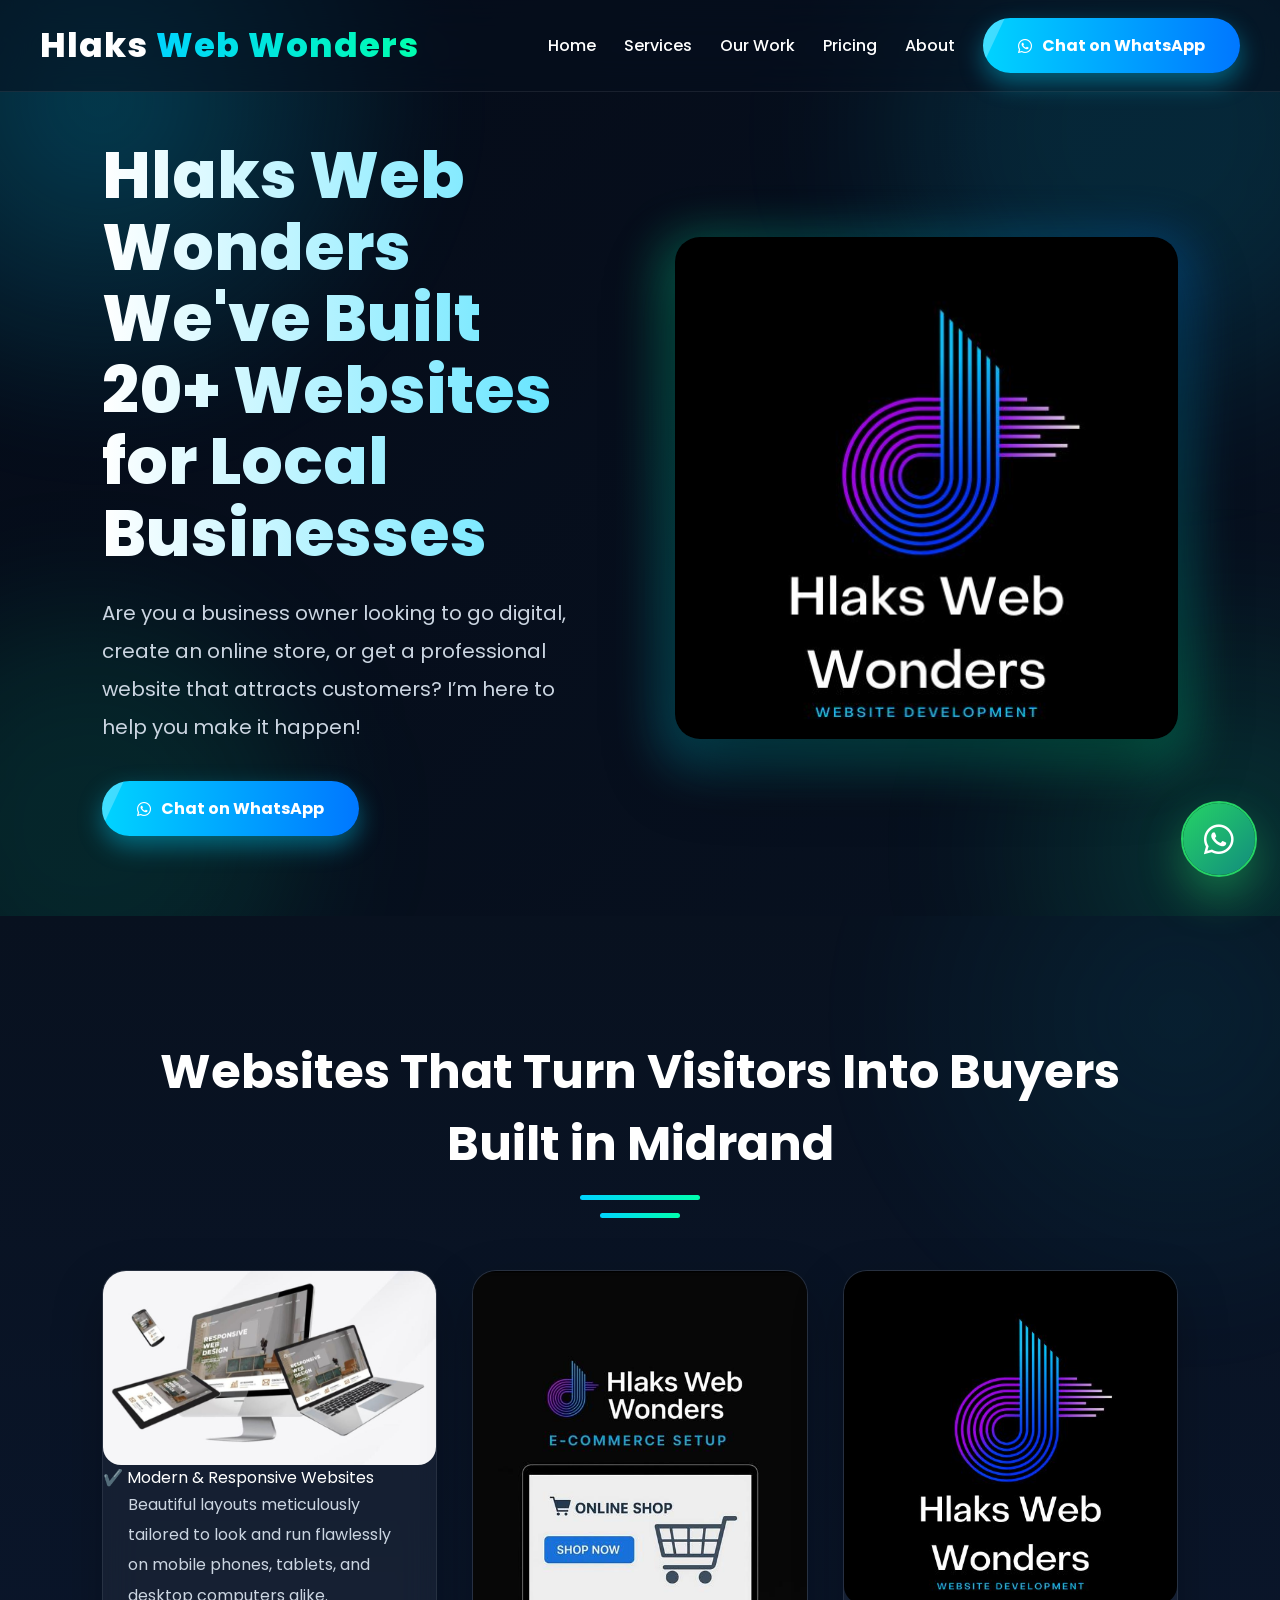
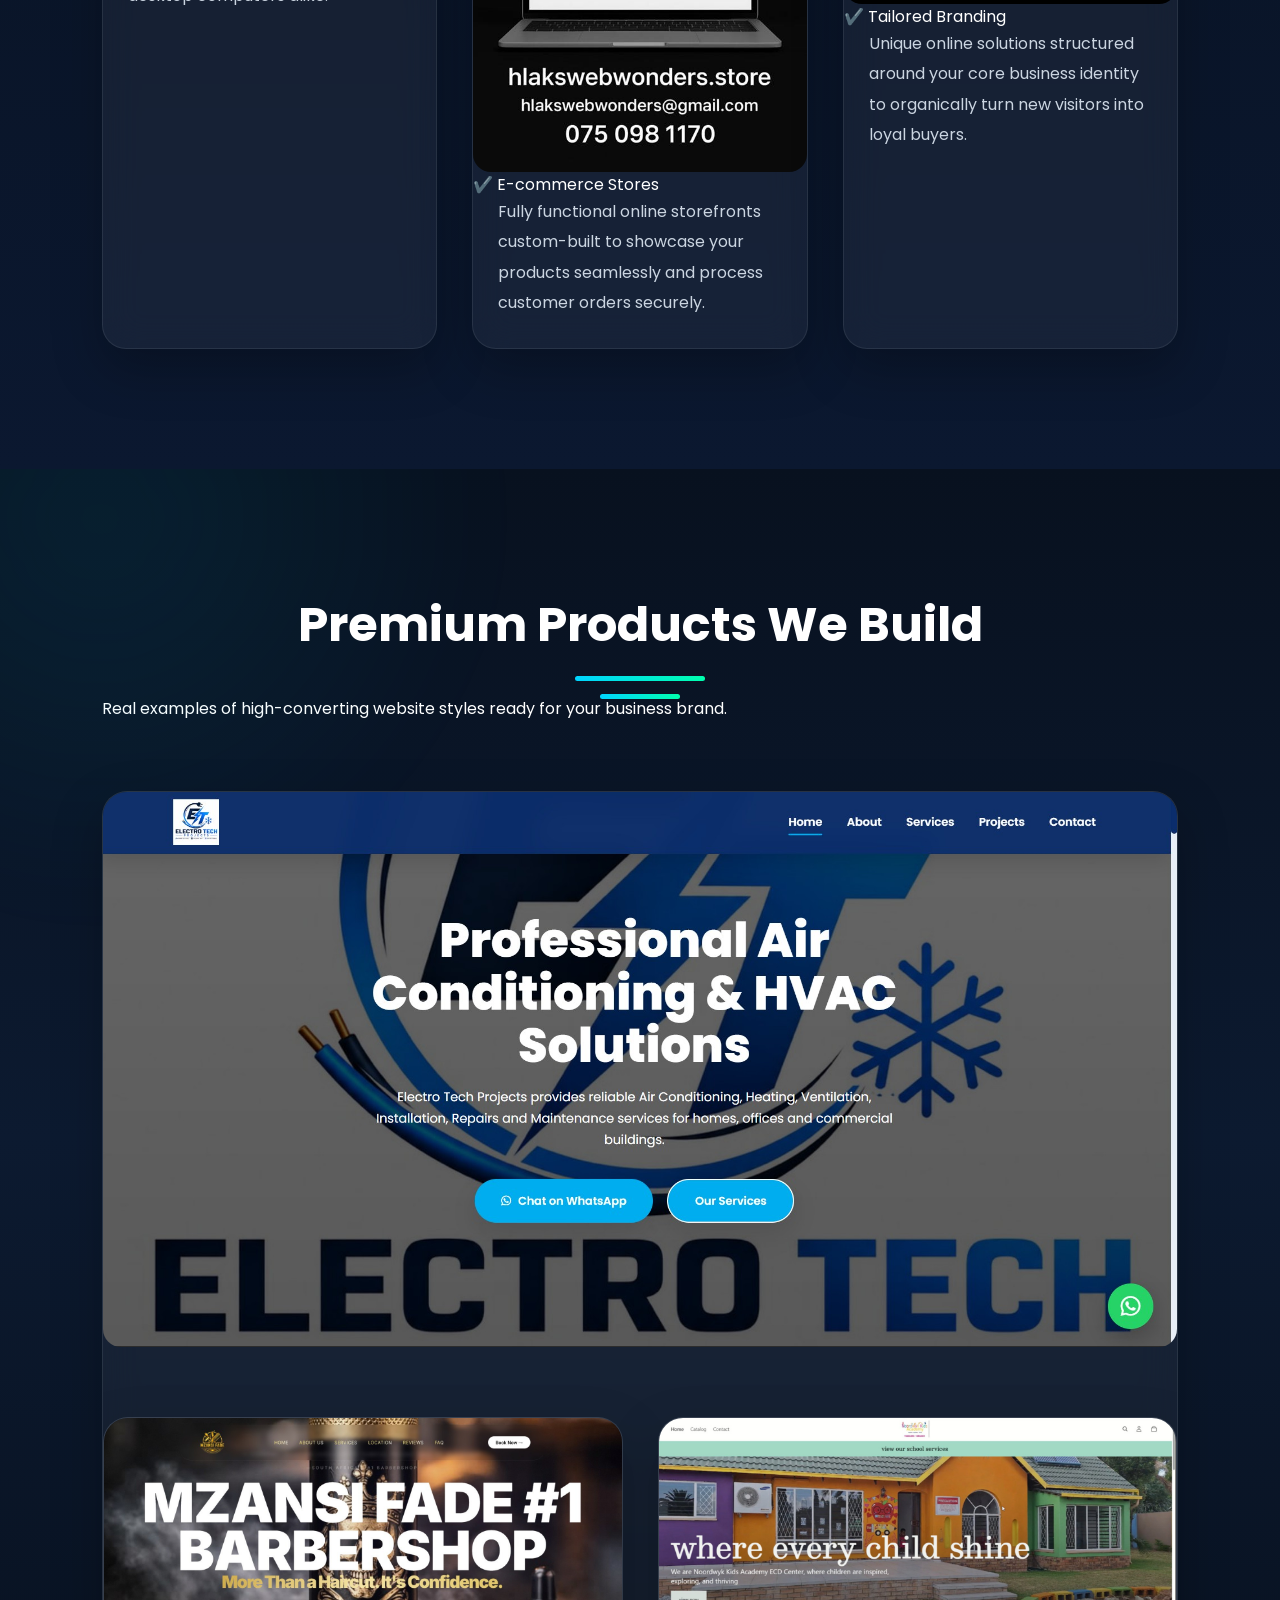
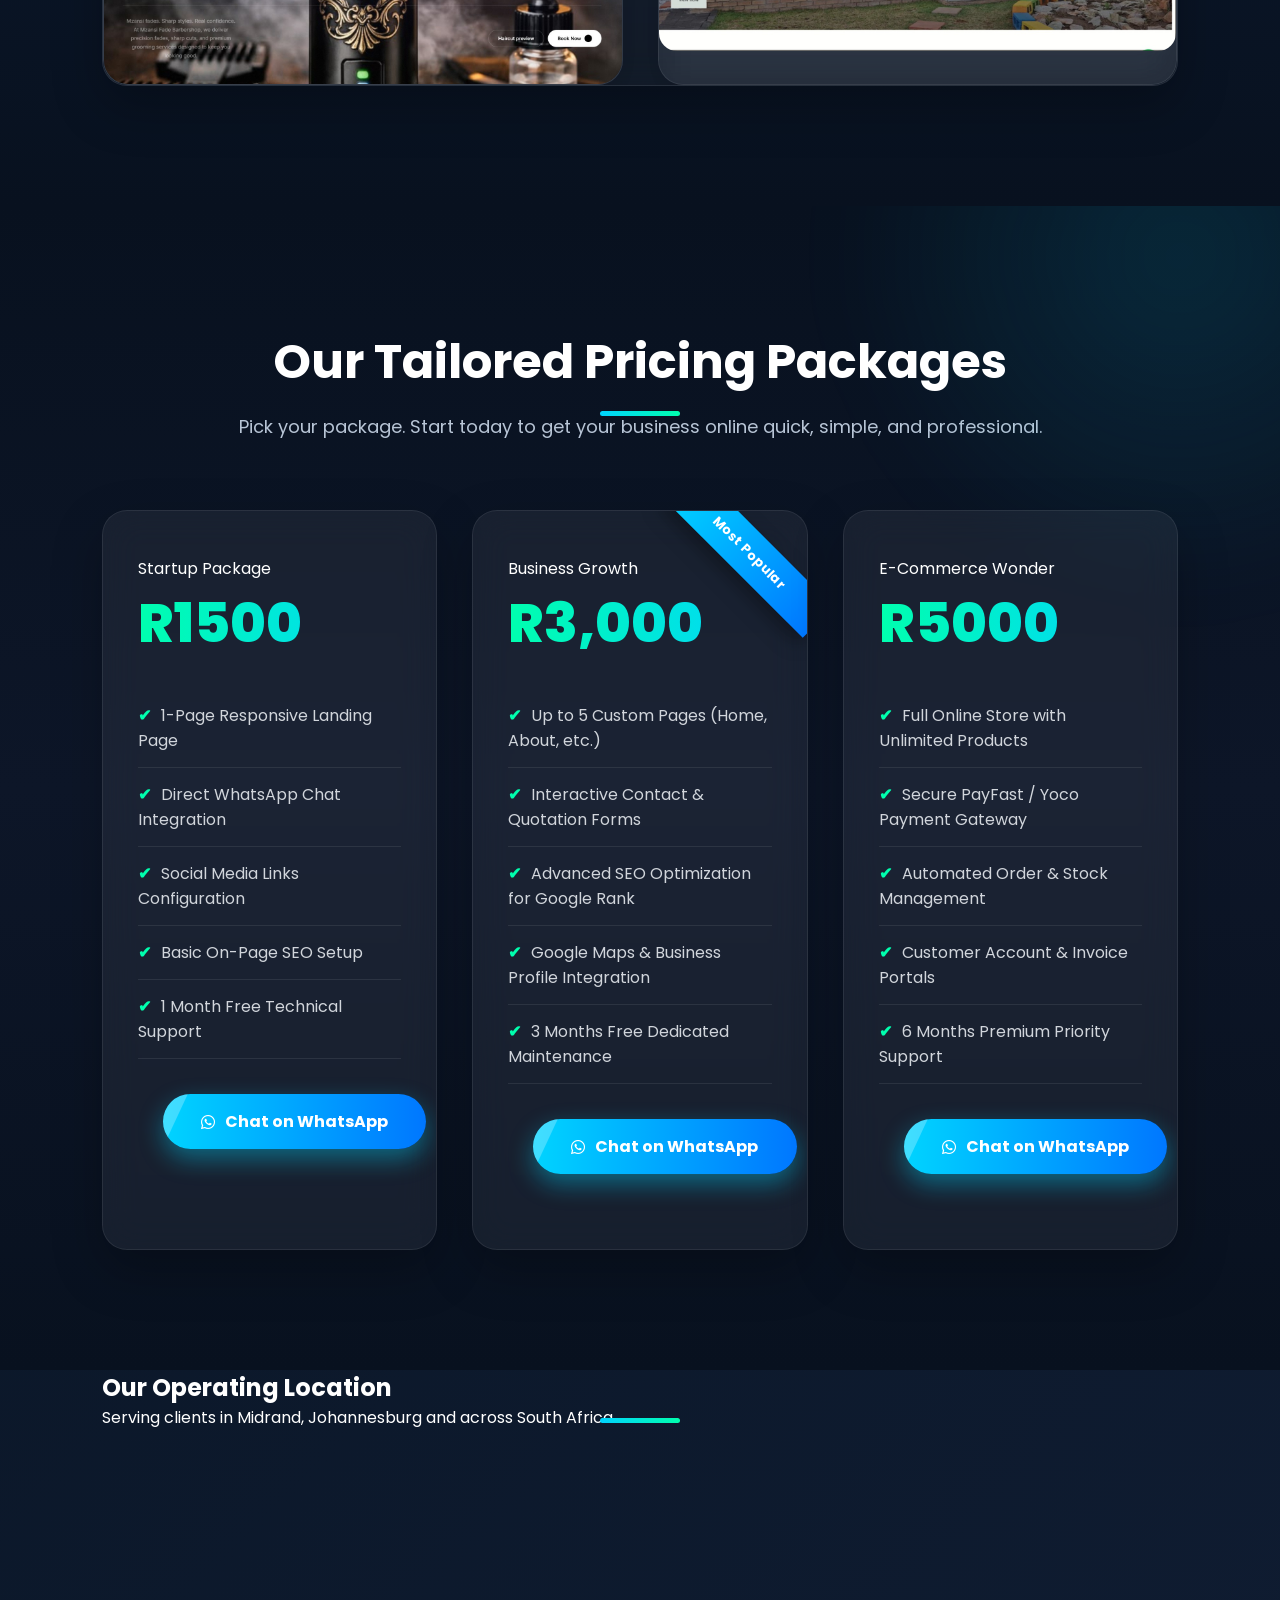
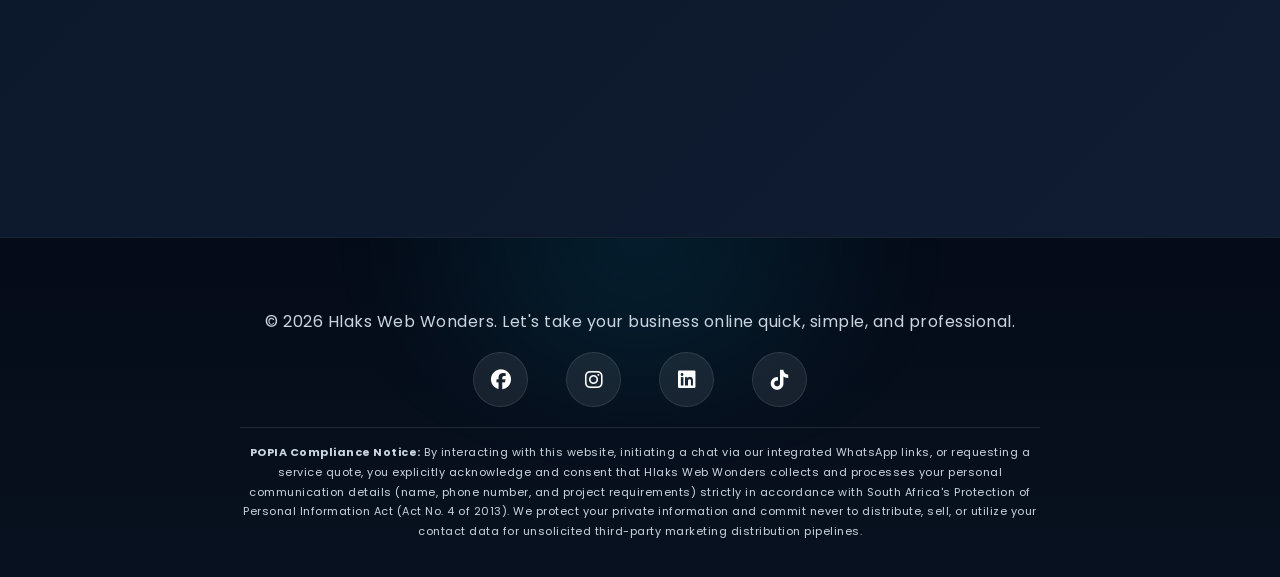
==== index.html @ d14dda6a "Update index.html" ====
<!DOCTYPE html>
<html lang="en">
<head>
    <meta name="google-site-verification" content="ZWsfrZQAGttQzVe5mNwU56RII1u6d9HmgWTpjRoIsQQ" />
    <meta charset="UTF-8">
    <meta name="viewport" content="width=device-width, initial-scale=1.0">
    <title>Hlaks Web Wonders | Professional Web Development</title>
    <link rel="stylesheet" href="style.css">
    <!-- Live Font Awesome asset link so your icons load correctly -->
<link rel="stylesheet"
href="https://cdnjs.cloudflare.com/ajax/libs/font-awesome/6.5.2/css/all.min.css">
    <!-- Google tag (gtag.js) -->
<script async src="https://www.googletagmanager.com/gtag/js?id=G-NCVPQZLPFV"></script>
<script>
  window.dataLayer = window.dataLayer || [];
  function gtag(){dataLayer.push(arguments);}
  gtag('js', new Date());

  gtag('config', 'G-NCVPQZLPFV');
</script>
</head>
<body>

    <!-- Header Navigation -->
    <header>
        <div class="nav-container">
            <a href="index.html" class="logo">Hlaks <span>Web Wonders</span></a> 
            <nav>
                <a href="index.html">Home</a>
                <a href="#services">Services</a>
                <a href="#portfolio">Our Work</a>
                <a href="#pricing">Pricing</a>
                <a href="about.html">About</a>
                <!-- FIXED: Fully URL-encoded link to prevent browser errors -->
              <a href="https://wa.me/27750981170?text=Hello%20Hlaks%20Web%20Wonders,%20I'm%20interested%20in%20a%20website." target="_blank" class="btn whatsapp-btn">
                    <i class="fab fa-whatsapp"></i> Chat on WhatsApp
                </a>
            </nav>
        </div>
    </header>

    <!-- Main Hero Section with Background Cover -->
    <section class="hero">
        <div class="hero-container">
            <div class="hero-text">
                <h1>Hlaks Web Wonders We've Built 20+ Websites for Local Businesses</h1>
                <p>Are you a business owner looking to go digital, create an online store, or get a professional website that attracts customers? I’m here to help you make it happen!</p>
                <!-- FIXED: Cleaned all special characters from the query string -->
                <a href="https://wa.me/27750981170?text=Hello%20Hlaks%20Web%20Wonders,%20I'm%20interested%20in%20a%20website." target="_blank" class="btn whatsapp-btn">
                    <i class="fab fa-whatsapp"></i> Chat on WhatsApp
                </a>
            </div>
            <div class="hero-image-box">
                <img src="images/mystore(7).jpg" alt="Hlaks Web Wonders Dashboard Preview" class="side-image">
            </div>
        </div>
    </section>

    <!-- Services Grid Section -->
    <section class="services-section" id="services">
        <h2>Websites That Turn Visitors Into Buyers Built in Midrand</h2>
        <div class="grid">
            <div class="card">
                <div class="card-img-box">
                    <img src="images/about images .png" alt="Modern Responsive Websites Layout Mockup">
                </div>
                ✔️ Modern & Responsive Websites</h3>
                <p>Beautiful layouts meticulously tailored to look and run flawlessly on mobile phones, tablets, and desktop computers alike.</p>
            </div>
            <div class="card">
                <div class="card-img-box">
                    <img src="images/mystore(5).jpg" alt="Secure Online Payment E-commerce Gateway Setup">
                </div>
                ✔️ E-commerce Stores</h3>
                <p>Fully functional online storefronts custom-built to showcase your products seamlessly and process customer orders securely.</p>
            </div>
            <div class="card">
                <div class="card-img-box">
                    <img src="images/mystore(7).jpg" alt="Branding UI UX Graphic Design Solutions">
                </div>
                ✔️ Tailored Branding</h3>
                <p>Unique online solutions structured around your core business identity to organically turn new visitors into loyal buyers.</p>
            </div>
        </div>
    </section>

    <!-- Featured Products Showcase Portfolio -->
    <section class="portfolio-section" id="portfolio">
        <h2>Premium Products We Build</h2>
        <p class="section-subtitle">Real examples of high-converting website styles ready for your business brand.</p>
         <div class="portfolio-grid">
            <div class="portfolio-card">
                <img src="images/Electro tech.jpg" alt="Website for Electro Tech Projects, Midrand">
                <div class="portfolio-info">
                    <h4>Website for Electro Tech Projects, Midrand</h4>
                    <p>Sleek designs built to drive lead requests and look incredibly professional.</p>
                </div>
        <div class="portfolio-grid">
            <div class="portfolio-card">
                <img src="images/mystore(6).jpg" alt="Website for Mzansi Fade Barbershop, Kimberley, Northern Cape">
                <div class="portfolio-info">
                    <h4>Website</h4>
                    <p>Sleek designs built to drive lead requests and look incredibly professional.</p>
                </div>
            </div>
            <div class="portfolio-card">
                <img src="images/mystore.png" alt="Retail Boutique E-Stores Checkout Wireframe">
                <div class="portfolio-info">
                    <h4>noordwyk primary school</h4>
                    <p>Clean layout catalogs integrated directly with local South African payment systems.</p>
                </div>
            </div>
        </div>
    </section>

    <!-- Pricing Packages Section -->
    <section class="pricing-section" id="pricing">
        <h2>Our Tailored Pricing Packages</h2>
        <p class="section-subtitle">Pick your package. Start today to get your business online quick, simple, and professional.</p>
        <div class="grid">
            <div class="card pricing-card">
                Startup Package</h3>
                <div class="price">R1500</div>
                <ul>
                    <li>1-Page Responsive Landing Page</li>
                    <li>Direct WhatsApp Chat Integration</li>
                    <li>Social Media Links Configuration</li>
                    <li>Basic On-Page SEO Setup</li>
                    <li>1 Month Free Technical Support</li>
                </ul>
                <!-- FIXED: Safe text format with zero unsafe markdown symbols -->
               <a href="https://wa.me/27750981170?text=Hello%20Hlaks%20Web%20Wonders,%20I'm%20interested%20in%20a%20website." target="_blank" class="btn whatsapp-btn">
                    <i class="fab fa-whatsapp"></i> Chat on WhatsApp
                </a>
            </div>
            <div class="card pricing-card featured">
                <div class="badge">Most Popular</div>
                Business Growth</h3>
                <div class="price">R3,000</div>
                <ul>
                    <li>Up to 5 Custom Pages (Home, About, etc.)</li>
                    <li>Interactive Contact & Quotation Forms</li>
                    <li>Advanced SEO Optimization for Google Rank</li>
                    <li>Google Maps & Business Profile Integration</li>
                    <li>3 Months Free Dedicated Maintenance</li>
                </ul>
                <!-- FIXED: Safe text format with zero unsafe markdown symbols -->
                <a href="https://wa.me/27750981170?text=Hello%20Hlaks%20Web%20Wonders,%20I'm%20interested%20in%20a%20website." target="_blank" class="btn whatsapp-btn">
                    <i class="fab fa-whatsapp"></i> Chat on WhatsApp
                </a>
            </div>
            <div class="card pricing-card">
                E-Commerce Wonder</h3>
                <div class="price">R5000</div>
                <ul>
                    <li>Full Online Store with Unlimited Products</li>
                    <li>Secure PayFast / Yoco Payment Gateway</li>
                    <li>Automated Order & Stock Management</li>
                    <li>Customer Account & Invoice Portals</li>
                    <li>6 Months Premium Priority Support</li>
                </ul>
                <!-- FIXED: Safe text format with zero unsafe markdown symbols -->
               <a href="https://wa.me/27750981170?text=Hello%20Hlaks%20Web%20Wonders,%20I'm%20interested%20in%20a%20website." target="_blank" class="btn whatsapp-btn">
                    <i class="fab fa-whatsapp"></i> Chat on WhatsApp
                </a>
            </div>
        </div>
    </section>
    <!-- Google Maps Location Section -->
   <section class="location-section" id="location">
    <div class="location-container">
        <h2>Our Operating Location</h2>
        <p>Serving clients in Midrand, Johannesburg and across South Africa.</p>

        <iframe
            src="https://www.google.com/maps?q=Midrand,+South+Africa&output=embed"
            width="100%"
            height="400"
            style="border:0;"
            loading="lazy"
            allowfullscreen>
        </iframe>
    </div>
</section>
    <!-- Footer -->
       <!-- Footer with POPIA Data Compliance Notice -->
    <footer>
        <div class="footer-container" style="max-width: 1200px; margin: 0 auto; padding: 0 20px; text-align: center;">
            <p>&copy; 2026 Hlaks Web Wonders. Let's take your business online quick, simple, and professional.</p>
            
            <!-- Social Icons Link Pack -->
            <div class="social-links" style="margin: 15px 0;">
                <a href="https://web.facebook.com/profile.php?id=61583566707693&_rdc=1&_rdr#" target="_blank" title="Facebook" style="margin: 0 10px; color: inherit; font-size: 20px;"><i class="fab fa-facebook"></i></a>
                <a href="https://www.instagram.com/hlakswebwonders?igsh=bjZuZzh0eWhqZzV2" target="_blank" title="Instagram" style="margin: 0 10px; color: inherit; font-size: 20px;"><i class="fab fa-instagram"></i></a>
                <a href="https://linkedin.com" target="_blank" title="LinkedIn" style="margin: 0 10px; color: inherit; font-size: 20px;"><i class="fab fa-linkedin"></i></a>
                <a href="https://www.tiktok.com/@hlakswebwonders" target="_blank" title="TikTok" style="margin: 0 10px; color: inherit; font-size: 20px;"><i class="fab fa-tiktok"></i></a>
            </div>

            <!-- POPIA Disclaimer Component Box -->
            <div class="popia-disclaimer" style="border-top: 1px solid rgba(255,255,255,0.1); margin-top: 20px; padding-top: 15px; font-size: 11px; line-height: 1.6; color: rgba(255, 255, 255, 0.6); max-width: 800px; margin-left: auto; margin-right: auto;">
                <p><strong>POPIA Compliance Notice:</strong> By interacting with this website, initiating a chat via our integrated WhatsApp links, or requesting a service quote, you explicitly acknowledge and consent that Hlaks Web Wonders collects and processes your personal communication details (name, phone number, and project requirements) strictly in accordance with South Africa's Protection of Personal Information Act (Act No. 4 of 2013). We protect your private information and commit never to distribute, sell, or utilize your contact data for unsolicited third-party marketing distribution pipelines.</p>
            </div>
        </div>
    </footer>
<!-- Floating WhatsApp Widget -->
<a href="https://wa.me/27750981170?text=Hello%20Hlaks%20Web%20Wonders,%20I'm%20interested%20in%20a%20website."
class="floating-whatsapp"
target="_blank">

<i class="fab fa-whatsapp"></i>

<span class="widget-tooltip">
Chat with us
</span>

</a>
 <script src="script.js"></script>  
</body>
</html>
---- style.css ----
/* ======================================================
   HLASKS WEB WONDERS
   PREMIUM CSS
   PART 1
====================================================== */

@import url('https://fonts.googleapis.com/css2?family=Poppins:wght@300;400;500;600;700;800&display=swap');

:root{

--primary:#00d4ff;
--secondary:#0077ff;
--accent:#00ffae;
--dark:#07111f;
--dark2:#0d1628;
--white:#ffffff;
--grey:#9ca3af;

--shadow:
0 10px 30px rgba(0,0,0,.3);

--glass:
rgba(255,255,255,.08);

}

*{
margin:0;
padding:0;
box-sizing:border-box;
}

html{
scroll-behavior:smooth;
}

body{

font-family:'Poppins',sans-serif;
background:
linear-gradient(135deg,#050b18,#091525,#101d33);
color:white;
overflow-x:hidden;
position:relative;

}

/* Animated Background */

body::before{

content:'';
position:fixed;

width:700px;
height:700px;

background:
radial-gradient(circle,
rgba(0,212,255,.25),
transparent 70%);

top:-250px;
left:-250px;

filter:blur(40px);

animation:
blob1 18s infinite alternate ease-in-out;

z-index:-2;

}

body::after{

content:'';
position:fixed;

width:600px;
height:600px;

background:
radial-gradient(circle,
rgba(0,255,174,.15),
transparent 70%);

bottom:-250px;
right:-250px;

filter:blur(50px);

animation:
blob2 22s infinite alternate ease-in-out;

z-index:-2;

}

/* Animated Particles */

.particles{

position:fixed;
width:100%;
height:100%;
pointer-events:none;
overflow:hidden;
z-index:-1;

}

.particles span{

position:absolute;

display:block;

width:6px;
height:6px;

background:rgba(255,255,255,.15);

border-radius:50%;

animation:floatParticle linear infinite;

}

/* HEADER */

header{

position:fixed;

top:0;

width:100%;

z-index:999;

background:
rgba(6,15,30,.55);

backdrop-filter:
blur(18px);

border-bottom:

1px solid rgba(255,255,255,.08);

transition:.4s;

}

header:hover{

background:
rgba(6,15,30,.85);

}

/* NAVIGATION */

.nav-container{

max-width:1300px;

margin:auto;

display:flex;

justify-content:space-between;

align-items:center;

padding:

18px 40px;

}

/* PREMIUM LOGO */

.logo{

font-size:34px;

font-weight:800;

text-decoration:none;

color:white;

letter-spacing:1px;

position:relative;

animation:
logoFloat 5s ease-in-out infinite;

transition:.4s;

}

.logo span{

background:
linear-gradient(
90deg,
#00d4ff,
#00ffae,
#4facfe,
#00d4ff);

background-size:300%;

-webkit-background-clip:text;

-webkit-text-fill-color:transparent;

animation:
gradientMove 8s linear infinite;

}

.logo::after{

content:'';

position:absolute;

left:0;

bottom:-6px;

width:0;

height:3px;

background:

linear-gradient(
90deg,
#00d4ff,
#00ffae);

transition:.4s;

}

.logo:hover::after{

width:100%;

}

.logo:hover{

transform:
scale(1.08)
rotate(-2deg);

text-shadow:
0 0 25px
#00d4ff;

}

/* NAV LINKS */

nav{

display:flex;
align-items:center;
gap:28px;

}

nav a{

text-decoration:none;

font-weight:500;

color:white;

transition:.35s;

position:relative;

}

nav a::after{

content:'';

position:absolute;

left:0;

bottom:-5px;

width:0;

height:2px;

background:#00d4ff;

transition:.35s;

}

nav a:hover{

color:#00d4ff;

transform:
translateY(-2px);

}

nav a:hover::after{

width:100%;

}

/* BUTTONS */

.btn{

display:inline-flex;

align-items:center;

justify-content:center;

gap:10px;

padding:

15px 35px;

border-radius:50px;

background:
linear-gradient(
90deg,
#00d4ff,
#0077ff);

text-decoration:none;

font-weight:700;

color:white;

box-shadow:

0 10px 25px
rgba(0,212,255,.4);

transition:.4s;

position:relative;

overflow:hidden;

}

.btn::before{

content:'';

position:absolute;

width:100px;
height:100%;

background:

rgba(255,255,255,.25);

transform:
skewX(-25deg)
translateX(-170px);

transition:.6s;

}

.btn:hover::before{

transform:
skewX(-25deg)
translateX(260px);

}

.btn:hover{

transform:
translateY(-6px);

box-shadow:

0 20px 40px
rgba(0,212,255,.55);

}

/* KEYFRAMES */

@keyframes logoFloat{

0%{

transform:
translateY(0);

}

50%{

transform:
translateY(-8px);

}

100%{

transform:
translateY(0);

}

}

@keyframes gradientMove{

0%{

background-position:0%;

}

100%{

background-position:300%;

}

}

@keyframes blob1{

0%{

transform:
translate(0,0);

}

100%{

transform:
translate(120px,90px);

}

}

@keyframes blob2{

0%{

transform:
translate(0,0);

}

100%{

transform:
translate(-120px,-80px);

}

}

@keyframes floatParticle{

from{

transform:
translateY(110vh);

}

to{

transform:
translateY(-10vh);

}

}
/*=====================================================
   HLASKS WEB WONDERS
   PREMIUM CSS
   PART 2 - HERO SECTION
======================================================*/

.hero{
    position:relative;
    min-height:100vh;
    display:flex;
    align-items:center;
    justify-content:center;
    padding:140px 8% 80px;
    overflow:hidden;
}

/* Animated glow circles */

.hero::before{
    content:"";
    position:absolute;
    width:500px;
    height:500px;
    border-radius:50%;
    background:rgba(0,212,255,.12);
    filter:blur(80px);
    top:-120px;
    right:-120px;
    animation:heroGlow1 12s ease-in-out infinite alternate;
}

.hero::after{
    content:"";
    position:absolute;
    width:420px;
    height:420px;
    border-radius:50%;
    background:rgba(0,255,174,.10);
    filter:blur(70px);
    bottom:-120px;
    left:-120px;
    animation:heroGlow2 15s ease-in-out infinite alternate;
}

.hero-container{
    max-width:1300px;
    width:100%;
    display:grid;
    grid-template-columns:1fr 1fr;
    gap:70px;
    align-items:center;
    z-index:2;
}

/* Left side */

.hero-text{
    animation:fadeLeft 1.2s ease;
}

.hero-text h1{
    font-size:65px;
    font-weight:800;
    line-height:1.1;
    margin-bottom:25px;
    background:linear-gradient(
        90deg,
        #ffffff,
        #00d4ff,
        #00ffae
    );
    background-size:300%;
    -webkit-background-clip:text;
    -webkit-text-fill-color:transparent;
    animation:textGradient 6s linear infinite;
}

.hero-text p{
    font-size:20px;
    color:#cbd5e1;
    line-height:1.9;
    max-width:650px;
    margin-bottom:35px;
}

/* Hero image */

.hero-image-box{
    position:relative;
    display:flex;
    justify-content:center;
    animation:fadeRight 1.2s ease;
}

.hero-image-box::before{
    content:"";
    position:absolute;
    width:105%;
    height:105%;
    border-radius:30px;
    background:linear-gradient(
        45deg,
        #00d4ff,
        #00ffae,
        #0077ff
    );
    filter:blur(25px);
    opacity:.35;
    animation:borderGlow 5s linear infinite;
}

.side-image{
    position:relative;
    width:100%;
    max-width:520px;
    border-radius:25px;
    z-index:2;
    box-shadow:
        0 30px 70px rgba(0,0,0,.45);
    transition:.5s;
    animation:floatingImage 6s ease-in-out infinite;
}

.side-image:hover{
    transform:
        scale(1.04)
        rotate(-2deg);
}

/* Scroll indicator */

.scroll-down{
    position:absolute;
    bottom:35px;
    left:50%;
    transform:translateX(-50%);
    width:40px;
    height:70px;
    border:2px solid rgba(255,255,255,.3);
    border-radius:30px;
}

.scroll-down::before{
    content:"";
    position:absolute;
    width:8px;
    height:8px;
    border-radius:50%;
    background:#00d4ff;
    left:50%;
    transform:translateX(-50%);
    animation:scrollMouse 2s infinite;
}

/* Floating badges */

.hero-badge{
    display:inline-flex;
    align-items:center;
    gap:10px;
    padding:12px 22px;
    border-radius:40px;
    background:rgba(255,255,255,.08);
    backdrop-filter:blur(18px);
    border:1px solid rgba(255,255,255,.1);
    margin-bottom:25px;
    animation:badgeFloat 4s infinite;
}

.hero-badge i{
    color:#00ffae;
}

/* Animations */

@keyframes heroGlow1{
    from{
        transform:translate(0,0);
    }
    to{
        transform:translate(-80px,60px);
    }
}

@keyframes heroGlow2{
    from{
        transform:translate(0,0);
    }
    to{
        transform:translate(80px,-60px);
    }
}

@keyframes fadeLeft{
    from{
        opacity:0;
        transform:translateX(-60px);
    }
    to{
        opacity:1;
        transform:translateX(0);
    }
}

@keyframes fadeRight{
    from{
        opacity:0;
        transform:translateX(60px);
    }
    to{
        opacity:1;
        transform:translateX(0);
    }
}

@keyframes floatingImage{
    0%{
        transform:translateY(0);
    }
    50%{
        transform:translateY(-18px);
    }
    100%{
        transform:translateY(0);
    }
}

@keyframes borderGlow{
    0%{
        filter:blur(25px) hue-rotate(0deg);
    }
    100%{
        filter:blur(25px) hue-rotate(360deg);
    }
}

@keyframes textGradient{
    0%{
        background-position:0%;
    }
    100%{
        background-position:300%;
    }
}

@keyframes scrollMouse{
    0%{
        top:10px;
        opacity:1;
    }
    100%{
        top:42px;
        opacity:0;
    }
}

@keyframes badgeFloat{
    0%{
        transform:translateY(0);
    }
    50%{
        transform:translateY(-8px);
    }
    100%{
        transform:translateY(0);
    }
}
/*=====================================================
   HLASKS WEB WONDERS
   PREMIUM CSS
   PART 3 - SERVICES SECTION
======================================================*/

.services-section{
    padding:120px 8%;
    position:relative;
    overflow:hidden;
    background:linear-gradient(180deg,#08111f,#0b1830);
}

.services-section::before{
    content:"";
    position:absolute;
    width:700px;
    height:700px;
    background:radial-gradient(circle,
    rgba(0,212,255,.08),
    transparent 70%);
    top:-250px;
    right:-250px;
    filter:blur(30px);
    animation:rotateGlow 20s linear infinite;
}

.services-section h2{
    font-size:3rem;
    text-align:center;
    margin-bottom:20px;
    color:#fff;
    position:relative;
}

.services-section h2::after{
    content:"";
    display:block;
    width:120px;
    height:5px;
    margin:15px auto 0;
    border-radius:20px;
    background:linear-gradient(90deg,#00d4ff,#00ffae);
}

/* GRID */

.grid{
    max-width:1300px;
    margin:70px auto 0;
    display:grid;
    grid-template-columns:repeat(auto-fit,minmax(320px,1fr));
    gap:35px;
}

/* SERVICE CARD */

.card{
    position:relative;
    background:rgba(255,255,255,.05);
    backdrop-filter:blur(18px);
    border:1px solid rgba(255,255,255,.08);
    border-radius:24px;
    overflow:hidden;
    transition:.5s;
    box-shadow:0 15px 35px rgba(0,0,0,.3);
}

/* Animated top border */

.card::before{
    content:"";
    position:absolute;
    top:0;
    left:-100%;
    width:100%;
    height:4px;
    background:linear-gradient(
        90deg,
        #00d4ff,
        #00ffae,
        #0077ff);
    transition:.8s;
}

.card:hover::before{
    left:0;
}

/* Glow */

.card::after{
    content:"";
    position:absolute;
    inset:0;
    background:linear-gradient(
        135deg,
        rgba(0,212,255,.08),
        transparent,
        rgba(0,255,174,.08));
    opacity:0;
    transition:.5s;
}

.card:hover::after{
    opacity:1;
}

/* Hover */

.card:hover{

    transform:
    translateY(-18px)
    rotateX(5deg);

    box-shadow:
    0 25px 60px rgba(0,212,255,.25);

}

/* Image */

.card-img-box{

    overflow:hidden;

}

.card img{

    width:100%;
    display:block;
    transition:.7s;

}

.card:hover img{

    transform:
    scale(1.12);

}

/* Shine Effect */

.card-img-box::after{

content:"";

position:absolute;

top:0;

left:-120%;

width:70px;

height:100%;

background:

rgba(255,255,255,.35);

transform:

skewX(-25deg);

transition:1s;

}

.card:hover .card-img-box::after{

left:150%;

}

/* Content */

.card h3{

padding:25px 25px 10px;

font-size:24px;

font-weight:700;

color:white;

}

.card p{

padding:0 25px 30px;

line-height:1.9;

color:#cbd5e1;

}

/* Floating Icon */

.card h3::before{

content:"🚀";

margin-right:10px;

display:inline-block;

animation:iconFloat 2s infinite;

}

/* Card Glow Ring */

.card:hover{

border-color:

rgba(0,212,255,.35);

}

/* Floating Decorative Circles */

.card span.circle{

position:absolute;

border-radius:50%;

background:

rgba(0,212,255,.12);

filter:blur(10px);

animation:

circleFloat 8s infinite alternate;

}

.card span.circle.one{

width:80px;
height:80px;

top:-20px;
right:-20px;

}

.card span.circle.two{

width:50px;
height:50px;

bottom:-15px;
left:-15px;

animation-delay:2s;

}

/* Button inside cards */

.card .btn{

margin:

0 25px 30px;

}

/* Hover text */

.card:hover h3{

color:#00d4ff;

transition:.4s;

}

/* Animations */

@keyframes rotateGlow{

0%{

transform:rotate(0deg);

}

100%{

transform:rotate(360deg);

}

}

@keyframes iconFloat{

0%{

transform:translateY(0);

}

50%{

transform:translateY(-6px);

}

100%{

transform:translateY(0);

}

}

@keyframes circleFloat{

0%{

transform:

translateY(0)
translateX(0);

}

100%{

transform:

translateY(-20px)
translateX(20px);

}

}

/* Reveal animation */

.card{

opacity:0;

transform:translateY(60px);

animation:

cardReveal 1s forwards;

}

.card:nth-child(1){

animation-delay:.2s;

}

.card:nth-child(2){

animation-delay:.5s;

}

.card:nth-child(3){

animation-delay:.8s;

}

@keyframes cardReveal{

to{

opacity:1;

transform:translateY(0);

}

}
/*=====================================================
  HLASKS WEB WONDERS
  PREMIUM CSS
  PART 4 - PORTFOLIO SECTION
======================================================*/

.portfolio-section{
    padding:120px 8%;
    background:linear-gradient(180deg,#08111f,#0c1a30,#08111f);
    position:relative;
    overflow:hidden;
}

.portfolio-section::before{
    content:"";
    position:absolute;
    width:800px;
    height:800px;
    background:radial-gradient(circle,
    rgba(0,212,255,.08),
    transparent 70%);
    top:-350px;
    left:-300px;
    filter:blur(40px);
    animation:portfolioGlow 18s linear infinite;
}

.portfolio-section h2{
    text-align:center;
    font-size:3rem;
    margin-bottom:15px;
}

.portfolio-section h2::after{
    content:"";
    display:block;
    width:130px;
    height:5px;
    margin:15px auto;
    border-radius:50px;
    background:linear-gradient(90deg,#00d4ff,#00ffae);
}

.portfolio-grid{
    max-width:1300px;
    margin:70px auto 0;
    display:grid;
    grid-template-columns:repeat(auto-fit,minmax(350px,1fr));
    gap:35px;
}

.portfolio-card{
    position:relative;
    overflow:hidden;
    border-radius:25px;
    background:rgba(255,255,255,.05);
    backdrop-filter:blur(18px);
    border:1px solid rgba(255,255,255,.08);
    transition:.6s;
    box-shadow:0 20px 50px rgba(0,0,0,.35);
}

.portfolio-card:hover{
    transform:translateY(-15px) scale(1.02);
    box-shadow:0 25px 70px rgba(0,212,255,.30);
}

.portfolio-card img{
    width:100%;
    display:block;
    transition:1s;
}

.portfolio-card:hover img{
    transform:scale(1.12);
}

/* Dark overlay */

.portfolio-card::before{
    content:"";
    position:absolute;
    inset:0;
    background:linear-gradient(
        to top,
        rgba(0,0,0,.85),
        rgba(0,0,0,.15));
    opacity:0;
    transition:.5s;
    z-index:2;
}

.portfolio-card:hover::before{
    opacity:1;
}

/* Glowing border */

.portfolio-card::after{
    content:"";
    position:absolute;
    inset:0;
    border:2px solid transparent;
    border-radius:25px;
    background:
    linear-gradient(#0000,#0000) padding-box,
    linear-gradient(90deg,#00d4ff,#00ffae,#0077ff) border-box;
    opacity:0;
    transition:.5s;
}

.portfolio-card:hover::after{
    opacity:1;
}

/* Info */

.portfolio-info{
    position:absolute;
    left:30px;
    right:30px;
    bottom:-180px;
    z-index:3;
    transition:.6s;
}

.portfolio-card:hover .portfolio-info{
    bottom:35px;
}

.portfolio-info h4{
    font-size:28px;
    margin-bottom:12px;
    color:#fff;
}

.portfolio-info p{
    color:#d1d5db;
    line-height:1.8;
}

/* Visit button */

.portfolio-btn{

display:inline-block;

margin-top:18px;

padding:12px 28px;

border-radius:40px;

text-decoration:none;

font-weight:600;

color:#fff;

background:
linear-gradient(90deg,#00d4ff,#0077ff);

transition:.4s;

}

.portfolio-btn:hover{

transform:translateY(-4px);

box-shadow:
0 10px 30px rgba(0,212,255,.45);

}

/* Shine effect */

.portfolio-card .shine{

position:absolute;

top:0;

left:-130%;

width:80px;

height:100%;

background:

rgba(255,255,255,.35);

transform:
skewX(-25deg);

transition:1s;

z-index:4;

}

.portfolio-card:hover .shine{

left:160%;

}

/* Floating badge */

.portfolio-badge{

position:absolute;

top:20px;

left:20px;

padding:10px 18px;

border-radius:30px;

background:

rgba(255,255,255,.15);

backdrop-filter:blur(18px);

border:1px solid rgba(255,255,255,.15);

font-size:14px;

font-weight:700;

color:#fff;

z-index:4;

animation:badgePulse 3s infinite;

}

/* Floating decorative circles */

.portfolio-circle{

position:absolute;

border-radius:50%;

background:

rgba(0,212,255,.10);

filter:blur(10px);

animation:circleMove 10s infinite alternate;

}

.portfolio-circle.one{

width:70px;
height:70px;

top:-20px;
right:-20px;

}

.portfolio-circle.two{

width:45px;
height:45px;

bottom:-15px;
left:-15px;

animation-delay:3s;

}

/* Animations */

@keyframes portfolioGlow{

0%{
transform:rotate(0deg);
}

100%{
transform:rotate(360deg);
}

}

@keyframes badgePulse{

0%{
transform:scale(1);
}

50%{
transform:scale(1.08);
}

100%{
transform:scale(1);
}

}

@keyframes circleMove{

0%{
transform:translate(0,0);
}

100%{
transform:translate(20px,-20px);
}

}

/* Fade animation */

.portfolio-card{

opacity:0;

transform:translateY(70px);

animation:portfolioReveal 1s forwards;

}

.portfolio-card:nth-child(1){

animation-delay:.3s;

}

.portfolio-card:nth-child(2){

animation-delay:.6s;

}

.portfolio-card:nth-child(3){

animation-delay:.9s;

}

@keyframes portfolioReveal{

to{

opacity:1;

transform:translateY(0);

}

}
/* =====================================================
   PREMIUM PRICING SECTION
===================================================== */

.pricing-section{
    position:relative;
    padding:120px 8%;
    background:linear-gradient(180deg,#08111f,#0d1628,#08111f);
    overflow:hidden;
}

.pricing-section::before{
    content:"";
    position:absolute;
    width:700px;
    height:700px;
    top:-300px;
    right:-250px;
    border-radius:50%;
    background:radial-gradient(circle,
    rgba(0,212,255,.12),
    transparent 70%);
    filter:blur(40px);
    animation:pricingGlow 20s linear infinite;
}

.pricing-section h2{
    font-size:3rem;
    text-align:center;
    margin-bottom:15px;
    color:#fff;
}

.pricing-section .section-subtitle{
    text-align:center;
    color:#b8c5d6;
    margin-bottom:70px;
    font-size:18px;
}

/* Pricing Grid */

.pricing-section .grid{
    display:grid;
    grid-template-columns:repeat(auto-fit,minmax(320px,1fr));
    gap:35px;
}

/* Pricing Card */

.pricing-card{

    position:relative;

    padding:45px 35px;

    border-radius:25px;

    background:rgba(255,255,255,.06);

    backdrop-filter:blur(20px);

    border:1px solid rgba(255,255,255,.08);

    transition:.5s;

    overflow:hidden;

}

.pricing-card:hover{

transform:
translateY(-18px);

box-shadow:

0 30px 60px
rgba(0,212,255,.25);

}

/* Animated border */

.pricing-card::before{

content:"";

position:absolute;

left:-100%;

top:0;

width:100%;

height:4px;

background:

linear-gradient(
90deg,
#00d4ff,
#00ffae,
#0077ff);

transition:1s;

}

.pricing-card:hover::before{

left:0;

}

/* Featured Plan */

.featured{

transform:scale(1.05);

border:2px solid
#00d4ff;

box-shadow:

0 0 40px
rgba(0,212,255,.35);

}

.featured:hover{

transform:
scale(1.08)
translateY(-15px);

}

/* Most Popular Badge */

.badge{

position:absolute;

top:20px;

right:-40px;

background:

linear-gradient(
90deg,
#00d4ff,
#0077ff);

padding:12px 50px;

font-weight:700;

font-size:13px;

transform:
rotate(45deg);

box-shadow:

0 8px 20px
rgba(0,0,0,.35);

}

/* Package Name */

.pricing-card h3{

font-size:28px;

margin-bottom:20px;

color:white;

}

/* Price */

.price{

font-size:55px;

font-weight:800;

margin-bottom:25px;

background:

linear-gradient(
90deg,
#00ffae,
#00d4ff);

-webkit-background-clip:text;

-webkit-text-fill-color:transparent;

animation:
priceGlow 3s infinite;

}

/* Features */

.pricing-card ul{

list-style:none;

margin-bottom:35px;

}

.pricing-card ul li{

padding:14px 0;

border-bottom:

1px solid
rgba(255,255,255,.08);

color:#d1d5db;

transition:.4s;

}

.pricing-card ul li:hover{

padding-left:12px;

color:#00ffae;

}

/* Tick */

.pricing-card ul li::before{

content:"✔";

margin-right:10px;

color:#00ffae;

font-weight:bold;

}

/* Button */

.pricing-card .btn{

width:100%;

justify-content:center;

}

/* Floating circles */

.pricing-card::after{

content:"";

position:absolute;

width:180px;

height:180px;

border-radius:50%;

background:

rgba(0,212,255,.08);

right:-70px;

bottom:-70px;

filter:blur(12px);

transition:.5s;

}

.pricing-card:hover::after{

transform:scale(1.3);

}

/* Shine */

.pricing-card:hover{

background:

rgba(255,255,255,.08);

}

/* Animations */

@keyframes pricingGlow{

0%{

transform:rotate(0deg);

}

100%{

transform:rotate(360deg);

}

}

@keyframes priceGlow{

0%{

filter:drop-shadow(0 0 8px rgba(0,255,174,.2));

}

50%{

filter:drop-shadow(0 0 18px rgba(0,212,255,.8));

}

100%{

filter:drop-shadow(0 0 8px rgba(0,255,174,.2));

}

}

/* Reveal */

.pricing-card{

opacity:0;

transform:translateY(60px);

animation:

pricingReveal
1s forwards;

}

.pricing-card:nth-child(1){

animation-delay:.2s;

}

.pricing-card:nth-child(2){

animation-delay:.5s;

}

.pricing-card:nth-child(3){

animation-delay:.8s;

}

@keyframes pricingReveal{

to{

opacity:1;

transform:translateY(0);

}

}
/*=====================================================
  HLASKS WEB WONDERS
  PREMIUM CSS
  PART 6 - FOOTER & FLOATING ELEMENTS
======================================================*/

/* ==========================
   FOOTER
========================== */

footer{
    position:relative;
    background:linear-gradient(180deg,#050b18,#08111f);
    padding:70px 8% 35px;
    overflow:hidden;
    border-top:1px solid rgba(255,255,255,.08);
}

footer::before{
    content:"";
    position:absolute;
    top:-180px;
    left:50%;
    transform:translateX(-50%);
    width:700px;
    height:350px;
    border-radius:50%;
    background:radial-gradient(circle,
    rgba(0,212,255,.10),
    transparent 70%);
    filter:blur(40px);
}

.footer-container{
    position:relative;
    z-index:2;
}

footer p{
    color:#cbd5e1;
    line-height:1.8;
}

/* ==========================
   SOCIAL ICONS
========================== */

.social-links{
    display:flex;
    justify-content:center;
    gap:18px;
    margin:30px 0;
}

.social-links a{
    width:55px;
    height:55px;
    border-radius:50%;
    display:flex;
    align-items:center;
    justify-content:center;
    font-size:22px;
    text-decoration:none;
    color:#fff;
    background:rgba(255,255,255,.08);
    border:1px solid rgba(255,255,255,.1);
    backdrop-filter:blur(12px);
    transition:.4s;
}

.social-links a:hover{
    transform:translateY(-10px) rotate(360deg);
    background:linear-gradient(135deg,#00d4ff,#0077ff);
    box-shadow:0 15px 35px rgba(0,212,255,.4);
}

/* ==========================
   POPIA BOX
========================== */

.popia-disclaimer{
    margin-top:35px;
    padding-top:25px;
    border-top:1px solid rgba(255,255,255,.08);
    color:#94a3b8;
    font-size:13px;
    line-height:1.8;
}

/* ==========================
   FLOATING WHATSAPP
========================== */

.whatsapp-btn{
    transition:.4s;
}

.floating-whatsapp{

    position:fixed;

    right:25px;

    bottom:25px;

    width:72px;

    height:72px;

    border-radius:50%;

    display:flex;

    align-items:center;

    justify-content:center;

    background:linear-gradient(
    135deg,
    #25D366,
    #128C7E);

    color:white;

    font-size:34px;

    text-decoration:none;

    z-index:9999;

    box-shadow:

    0 20px 45px
    rgba(37,211,102,.45);

    animation:
    whatsappFloat 3s infinite;

    transition:.4s;

}

.floating-whatsapp:hover{

transform:
scale(1.12)
rotate(12deg);

box-shadow:

0 25px 60px
rgba(37,211,102,.65);

}

/* Ripple */

.floating-whatsapp::before{

content:"";

position:absolute;

width:100%;

height:100%;

border-radius:50%;

border:2px solid #25D366;

animation:
ripple 2s infinite;

}

/* Tooltip */

.widget-tooltip{

position:absolute;

right:90px;

background:#111827;

padding:10px 18px;

border-radius:10px;

white-space:nowrap;

font-size:14px;

opacity:0;

visibility:hidden;

transition:.3s;

}

.floating-whatsapp:hover
.widget-tooltip{

opacity:1;

visibility:visible;

}

/* ==========================
   SCROLL TO TOP
========================== */

.scroll-top{

position:fixed;

left:25px;

bottom:25px;

width:60px;

height:60px;

border-radius:50%;

display:flex;

align-items:center;

justify-content:center;

background:linear-gradient(
135deg,
#00d4ff,
#0077ff);

color:white;

font-size:22px;

text-decoration:none;

box-shadow:

0 20px 40px
rgba(0,212,255,.35);

transition:.4s;

z-index:9999;

}

.scroll-top:hover{

transform:
translateY(-8px);

}

/* ==========================
   CUSTOM SCROLLBAR
========================== */

::-webkit-scrollbar{

width:12px;

}

::-webkit-scrollbar-track{

background:#07111f;

}

::-webkit-scrollbar-thumb{

background:
linear-gradient(
180deg,
#00d4ff,
#0077ff);

border-radius:20px;

}

::-webkit-scrollbar-thumb:hover{

background:
linear-gradient(
180deg,
#00ffae,
#00d4ff);

}

/* ==========================
   SELECTION COLOR
========================== */

::selection{

background:#00d4ff;

color:#08111f;

}

/* ==========================
   ANIMATIONS
========================== */

@keyframes whatsappFloat{

0%{

transform:translateY(0);

}

50%{

transform:translateY(-10px);

}

100%{

transform:translateY(0);

}

}

@keyframes ripple{

0%{

transform:scale(1);

opacity:.8;

}

100%{

transform:scale(1.8);

opacity:0;

}

}

/* =====================================================
   HLASKS WEB WONDERS
   PART 7 - PREMIUM ANIMATIONS
===================================================== */

/* Smooth Fade In */

.fade-up{

opacity:0;

transform:translateY(80px);

animation:fadeUp 1s ease forwards;

}

.fade-left{

opacity:0;

transform:translateX(-80px);

animation:fadeLeft 1s ease forwards;

}

.fade-right{

opacity:0;

transform:translateX(80px);

animation:fadeRight 1s ease forwards;

}

.zoom-in{

opacity:0;

transform:scale(.8);

animation:zoomIn 1s forwards;

}

/* Animated Headings */

h1,h2,h3{

position:relative;

}

h2::before{

content:"";

position:absolute;

left:50%;

bottom:-18px;

transform:translateX(-50%);

width:80px;

height:5px;

border-radius:50px;

background:

linear-gradient(90deg,#00d4ff,#00ffae);

animation:headingGlow 3s infinite;

}

/* Neon Glow on Hover */

.card:hover,
.portfolio-card:hover,
.pricing-card:hover{

box-shadow:

0 0 15px rgba(0,212,255,.25),

0 0 35px rgba(0,212,255,.18),

0 0 70px rgba(0,212,255,.10);

}

/* Floating Images */

img{

transition:.6s;

}

img:hover{

transform:

scale(1.04);

}

/* Glass Effect */

.card,
.pricing-card,
.portfolio-card{

backdrop-filter:blur(18px);

-webkit-backdrop-filter:blur(18px);

}

/* Animated Gradient Text */

.gradient-text{

background:

linear-gradient(
90deg,
#00d4ff,
#00ffae,
#0077ff,
#00d4ff);

background-size:300%;

-webkit-background-clip:text;

-webkit-text-fill-color:transparent;

animation:textMove 6s linear infinite;

}

/* Button Shine */

.btn{

position:relative;

overflow:hidden;

}

.btn::after{

content:"";

position:absolute;

left:-120%;

top:0;

width:60px;

height:100%;

background:

rgba(255,255,255,.35);

transform:

skewX(-25deg);

transition:1s;

}

.btn:hover::after{

left:180%;

}

/* Card Border Animation */

.card{

border:

1px solid rgba(255,255,255,.08);

}

.card:hover{

border-color:#00d4ff;

}

/* Animated Divider */

.section-divider{

width:100%;

height:2px;

margin:70px auto;

background:

linear-gradient(
90deg,
transparent,
#00d4ff,
transparent);

animation:dividerMove 4s linear infinite;

}

/* Floating Background Shapes */

.shape{

position:absolute;

border-radius:50%;

background:

rgba(255,255,255,.05);

filter:blur(4px);

animation:shapeMove 15s infinite alternate;

}

.shape.one{

width:120px;

height:120px;

top:10%;

left:5%;

}

.shape.two{

width:80px;

height:80px;

bottom:10%;

right:5%;

animation-delay:2s;

}

.shape.three{

width:150px;

height:150px;

top:60%;

left:70%;

animation-delay:5s;

}

/* Keyframes */

@keyframes fadeUp{

to{

opacity:1;

transform:translateY(0);

}

}

@keyframes fadeLeft{

to{

opacity:1;

transform:translateX(0);

}

}

@keyframes fadeRight{

to{

opacity:1;

transform:translateX(0);

}

}

@keyframes zoomIn{

to{

opacity:1;

transform:scale(1);

}

}

@keyframes headingGlow{

0%{

box-shadow:0 0 5px #00d4ff;

}

50%{

box-shadow:0 0 25px #00ffae;

}

100%{

box-shadow:0 0 5px #00d4ff;

}

}

@keyframes dividerMove{

0%{

background-position:-500px;

}

100%{

background-position:500px;

}

}

@keyframes textMove{

0%{

background-position:0%;

}

100%{

background-position:300%;

}

}

@keyframes shapeMove{

0%{

transform:

translateY(0)
rotate(0deg);

}

100%{

transform:

translateY(-40px)
rotate(360deg);

}

}

/* Hover Lift */

.card:hover,
.portfolio-card:hover,
.pricing-card:hover{

transform:

translateY(-15px);

transition:.5s;

}

/* Premium Shadow */

.card,
.portfolio-card,
.pricing-card{

box-shadow:

0 20px 50px rgba(0,0,0,.25);

}

/* Links */

a{

transition:.3s;

}

a:hover{

color:#00d4ff;

}
/*=====================================================
  HLASKS WEB WONDERS
  PART 8 - RESPONSIVE & FINAL POLISH
======================================================*/

/* ==========================
   RESPONSIVE DESIGN
========================== */

@media (max-width:1200px){

.hero-container{
grid-template-columns:1fr;
text-align:center;
gap:50px;
}

.hero-text p{
margin:25px auto;
}

.side-image{
max-width:650px;
}

}

@media (max-width:992px){

.nav-container{

padding:18px 25px;

flex-wrap:wrap;

}

nav{

gap:15px;

justify-content:center;

margin-top:15px;

}

.grid,
.portfolio-grid{

grid-template-columns:1fr;

}

.hero h1{

font-size:52px;

}

}

@media (max-width:768px){

.hero{

padding-top:140px;

}

.hero h1{

font-size:40px;

}

.hero p{

font-size:17px;

}

h2{

font-size:34px;

}

.logo{

font-size:28px;

}

.btn{

width:100%;

}

.pricing-card,
.card,
.portfolio-card{

padding:25px;

}

.social-links{

flex-wrap:wrap;

}

}

@media (max-width:480px){

.hero h1{

font-size:32px;

}

.hero p{

font-size:16px;

}

.nav-container{

padding:15px;

}

.logo{

font-size:24px;

}

h2{

font-size:28px;

}

.price{

font-size:42px;

}

}

/* ==========================
   LOADING SCREEN
========================== */

.loader{

position:fixed;

top:0;

left:0;

width:100%;

height:100%;

background:#07111f;

display:flex;

justify-content:center;

align-items:center;

z-index:99999;

transition:.8s;

}

.loader.hidden{

opacity:0;

visibility:hidden;

}

.loader-circle{

width:90px;

height:90px;

border-radius:50%;

border:8px solid rgba(255,255,255,.15);

border-top-color:#00d4ff;

animation:spin 1s linear infinite;

}

@keyframes spin{

100%{

transform:rotate(360deg);

}

}

/* ==========================
   SCROLL PROGRESS BAR
========================== */

.progress-bar{

position:fixed;

top:0;

left:0;

height:4px;

width:0;

background:linear-gradient(
90deg,
#00d4ff,
#00ffae);

z-index:10000;

box-shadow:

0 0 20px rgba(0,212,255,.6);

}

/* ==========================
   IMAGE HOVER POLISH
========================== */

img{

border-radius:18px;

transition:.6s;

}

img:hover{

filter:brightness(1.08);

}

/* ==========================
   SECTION SPACING
========================== */

section{

position:relative;

padding-left:8%;

padding-right:8%;

}

/* ==========================
   GLASS PANEL
========================== */

.glass{

background:rgba(255,255,255,.08);

border:1px solid rgba(255,255,255,.10);

backdrop-filter:blur(18px);

border-radius:20px;

}

/* ==========================
   FADE UTILITIES
========================== */

.opacity-0{

opacity:0;

}

.opacity-1{

opacity:1;

}

.text-center{

text-align:center;

}

/* ==========================
   SMOOTH TRANSITIONS
========================== */

*{

transition:

background .3s,

color .3s,

border-color .3s,

transform .3s,

box-shadow .3s;

}

/* ==========================
   FOCUS STATES
========================== */

button:focus,
a:focus,
input:focus,
textarea:focus{

outline:2px solid #00d4ff;

outline-offset:4px;

}

/* ==========================
   PREMIUM HOVER
========================== */

.card:hover,
.portfolio-card:hover,
.pricing-card:hover{

cursor:pointer;

}

/* ==========================
   FOOTER COPYRIGHT
========================== */

footer p{

letter-spacing:.5px;

}

/* ==========================
   END OF CSS
========================== */
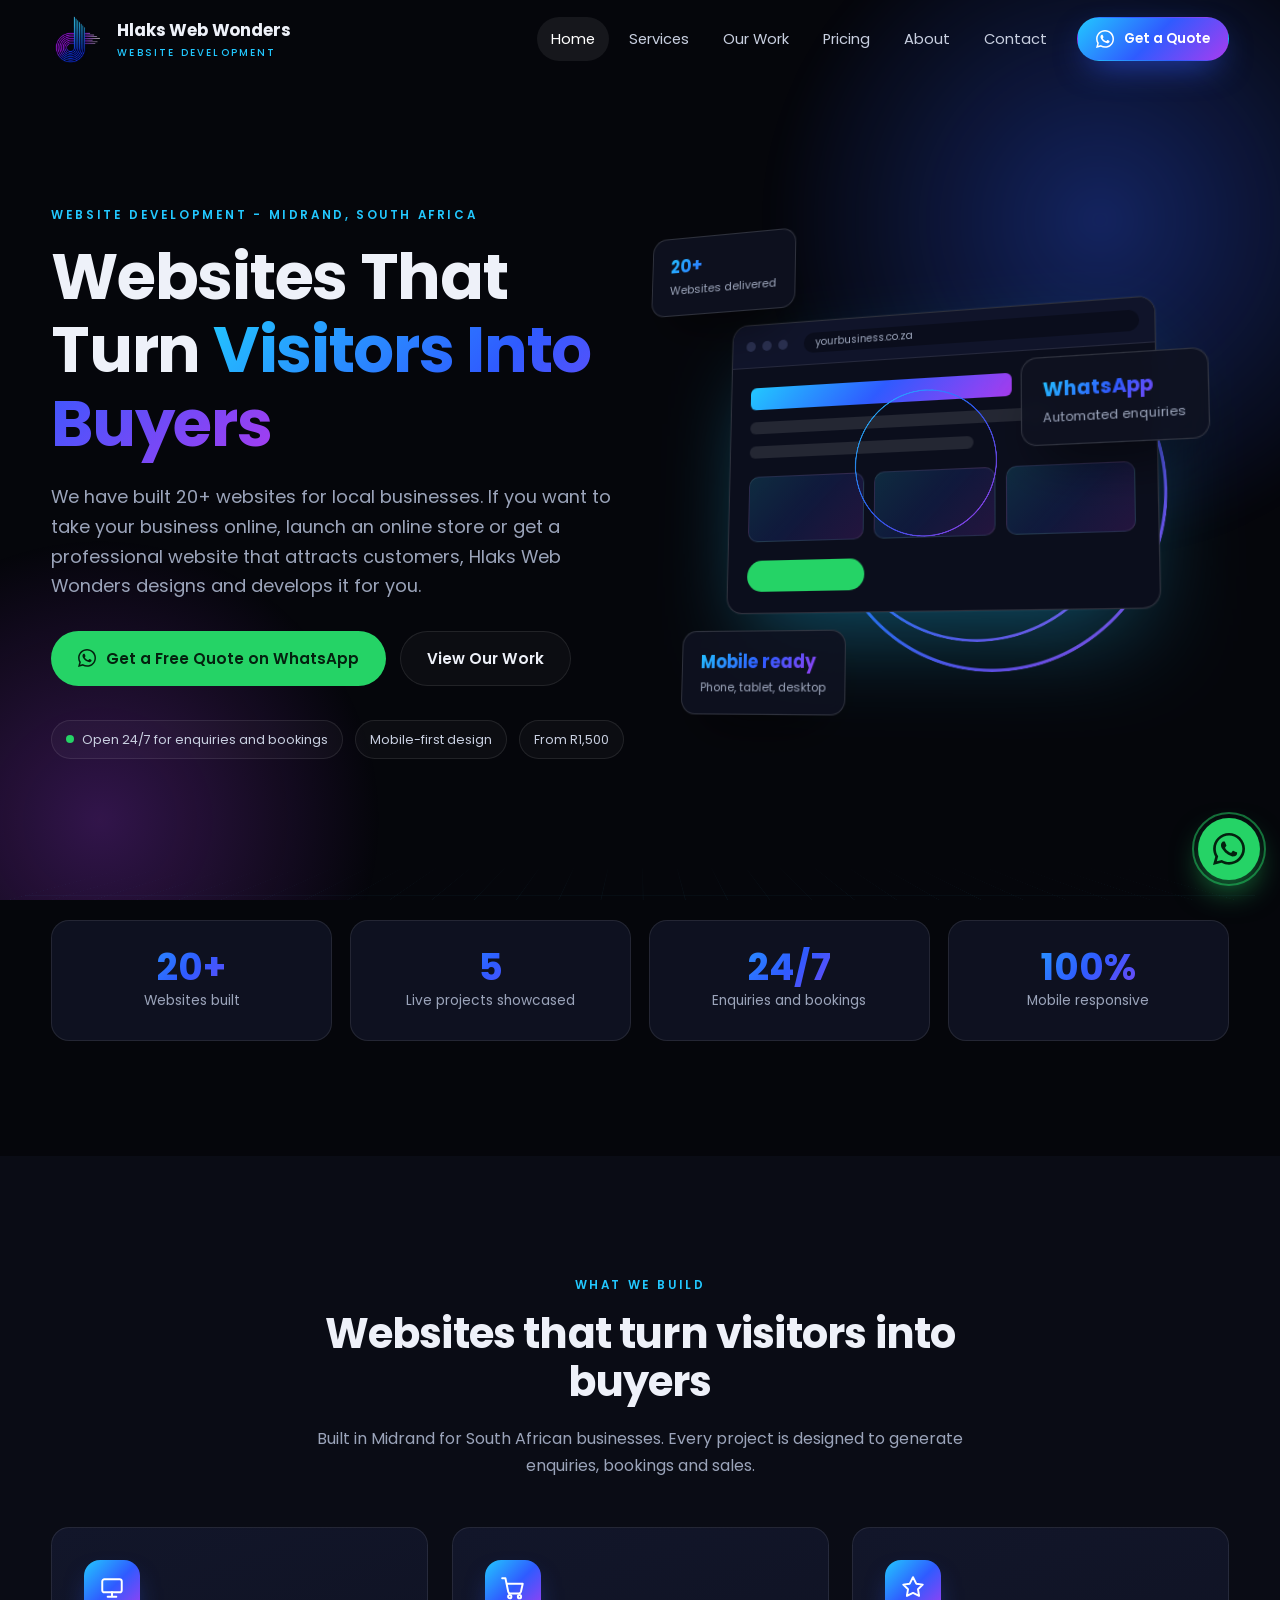
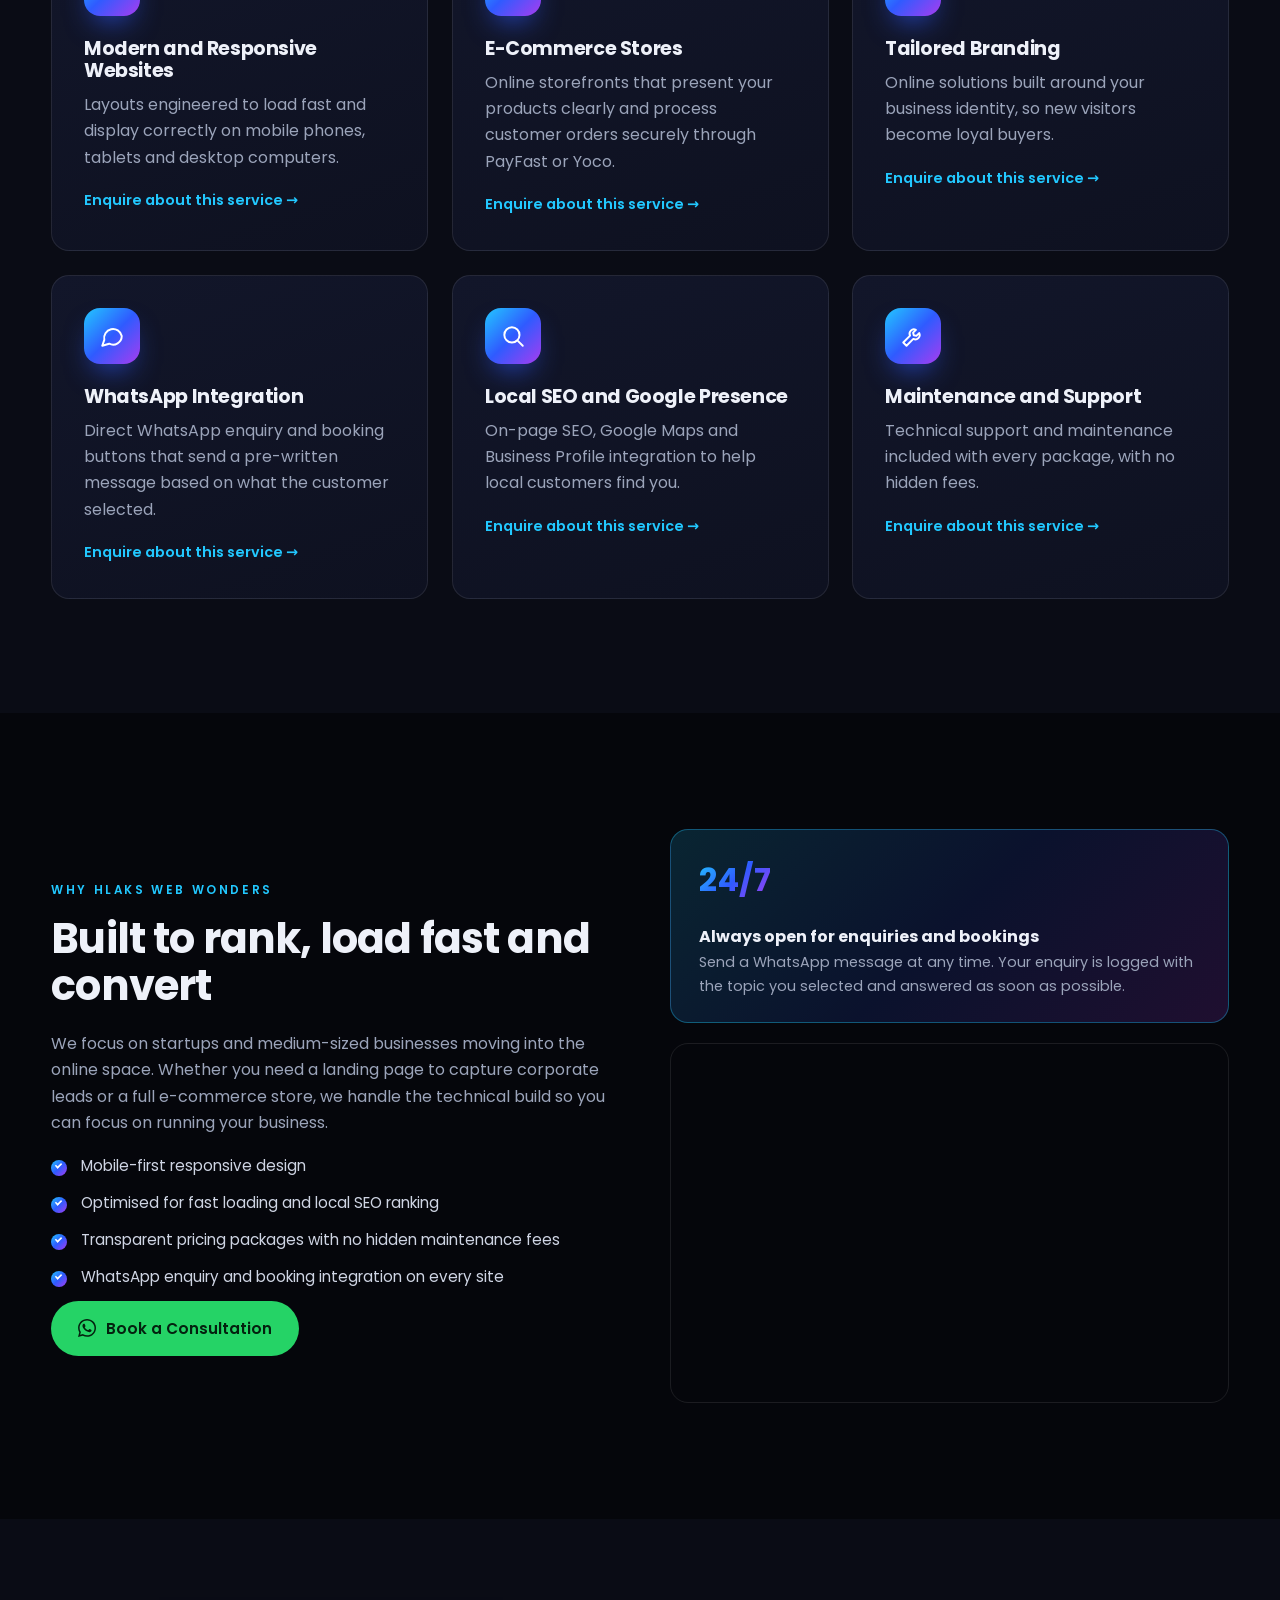
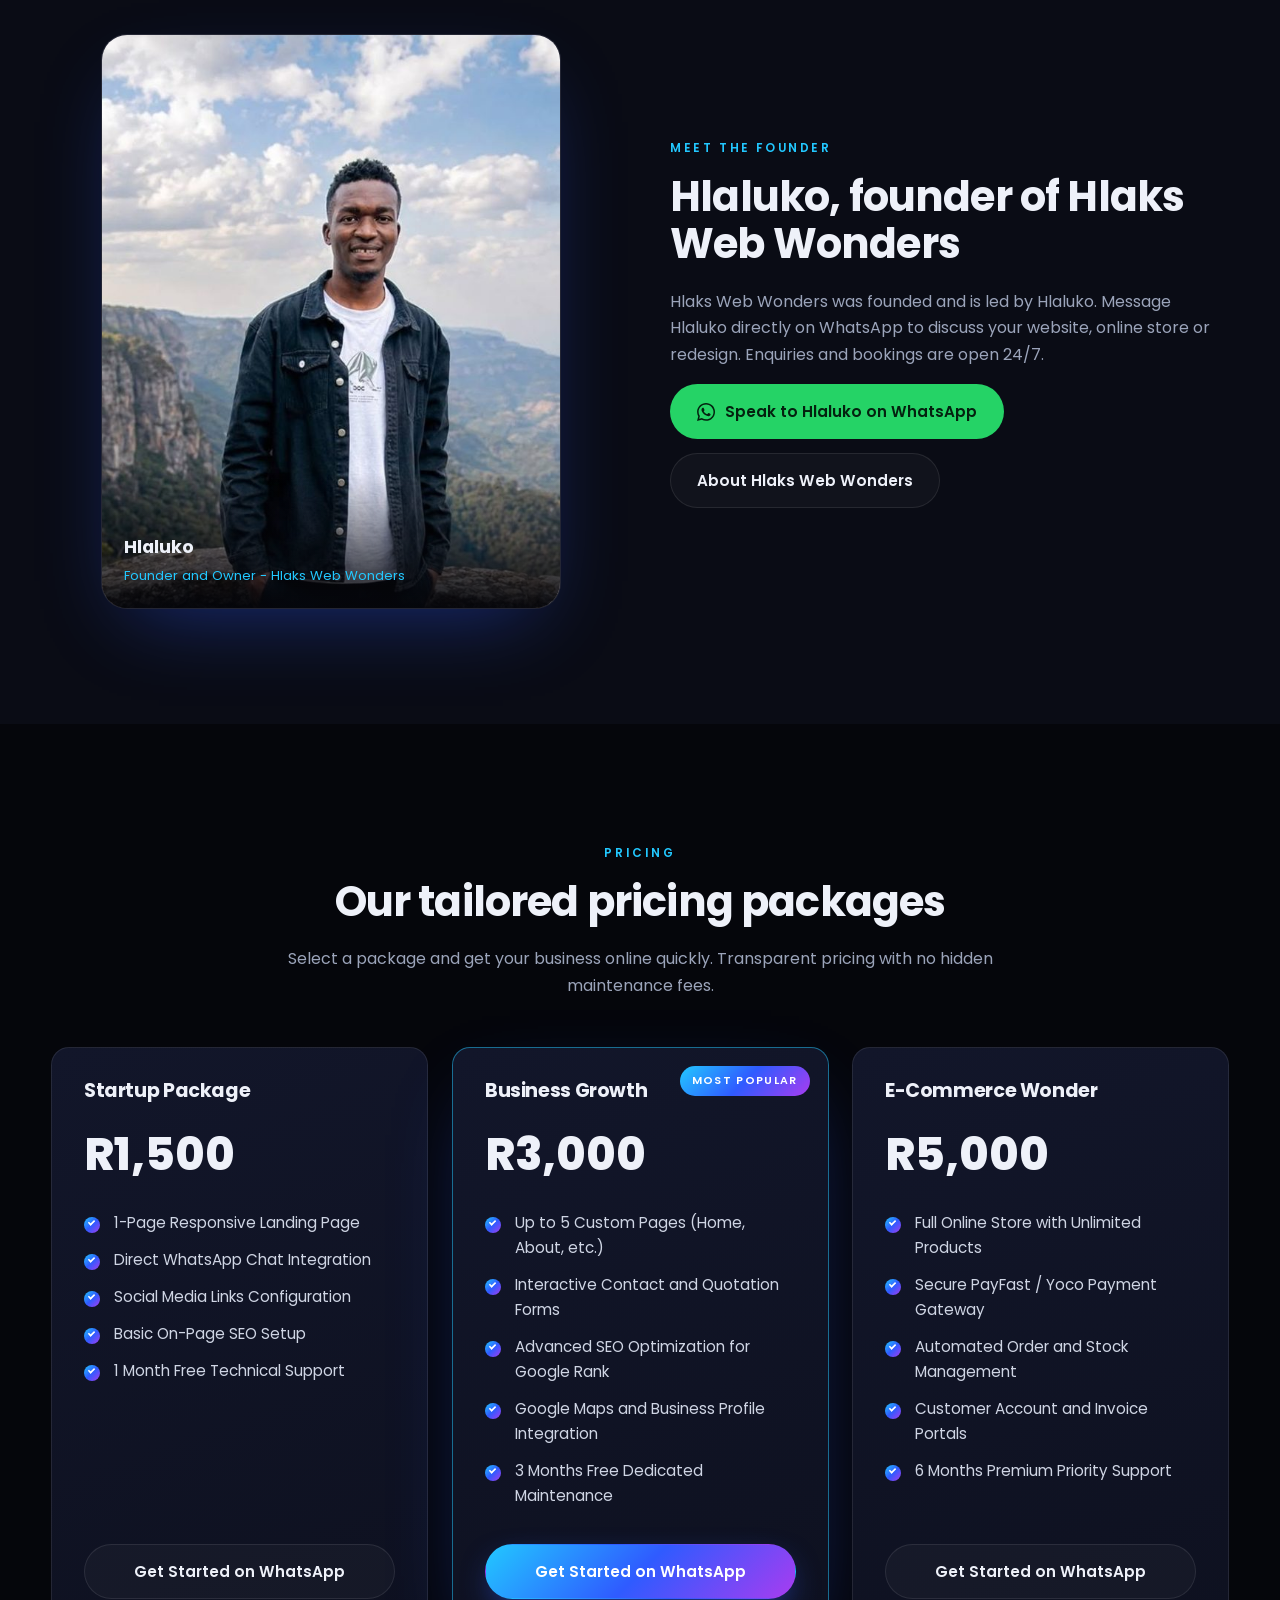
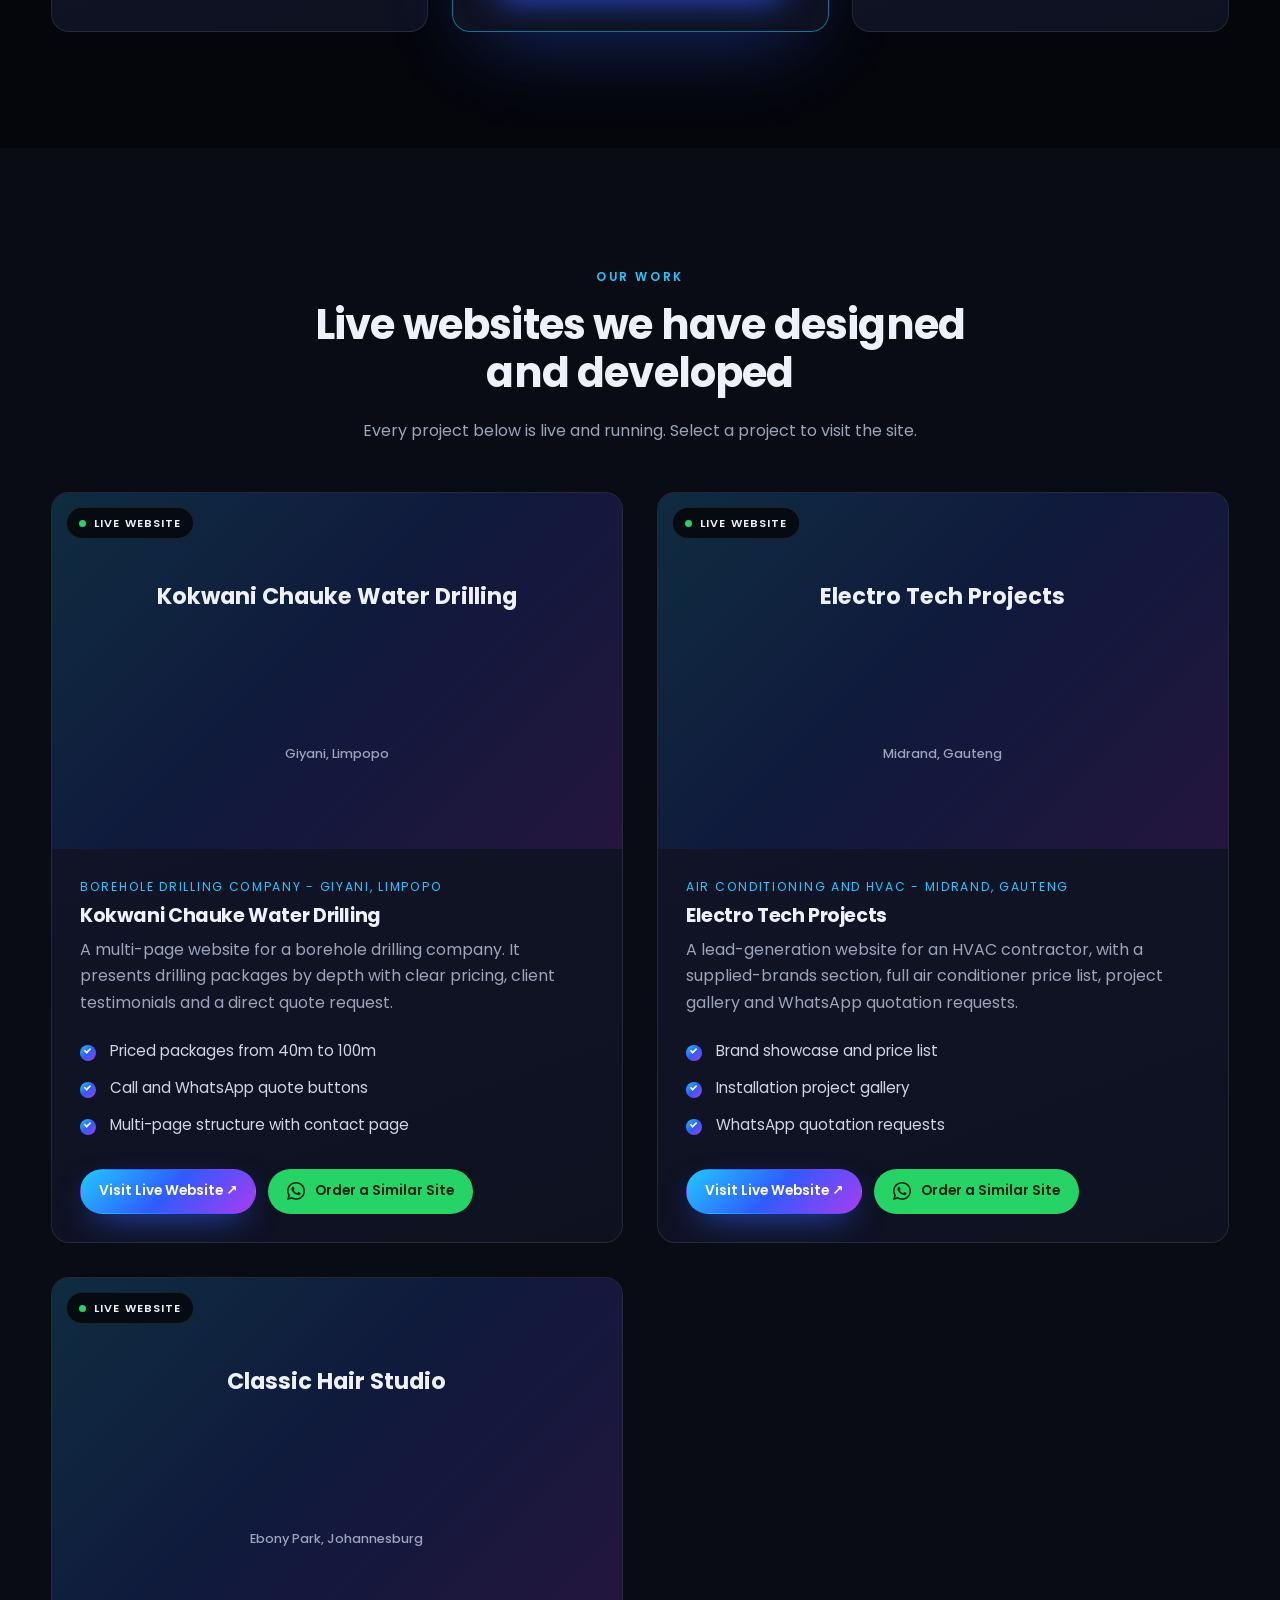
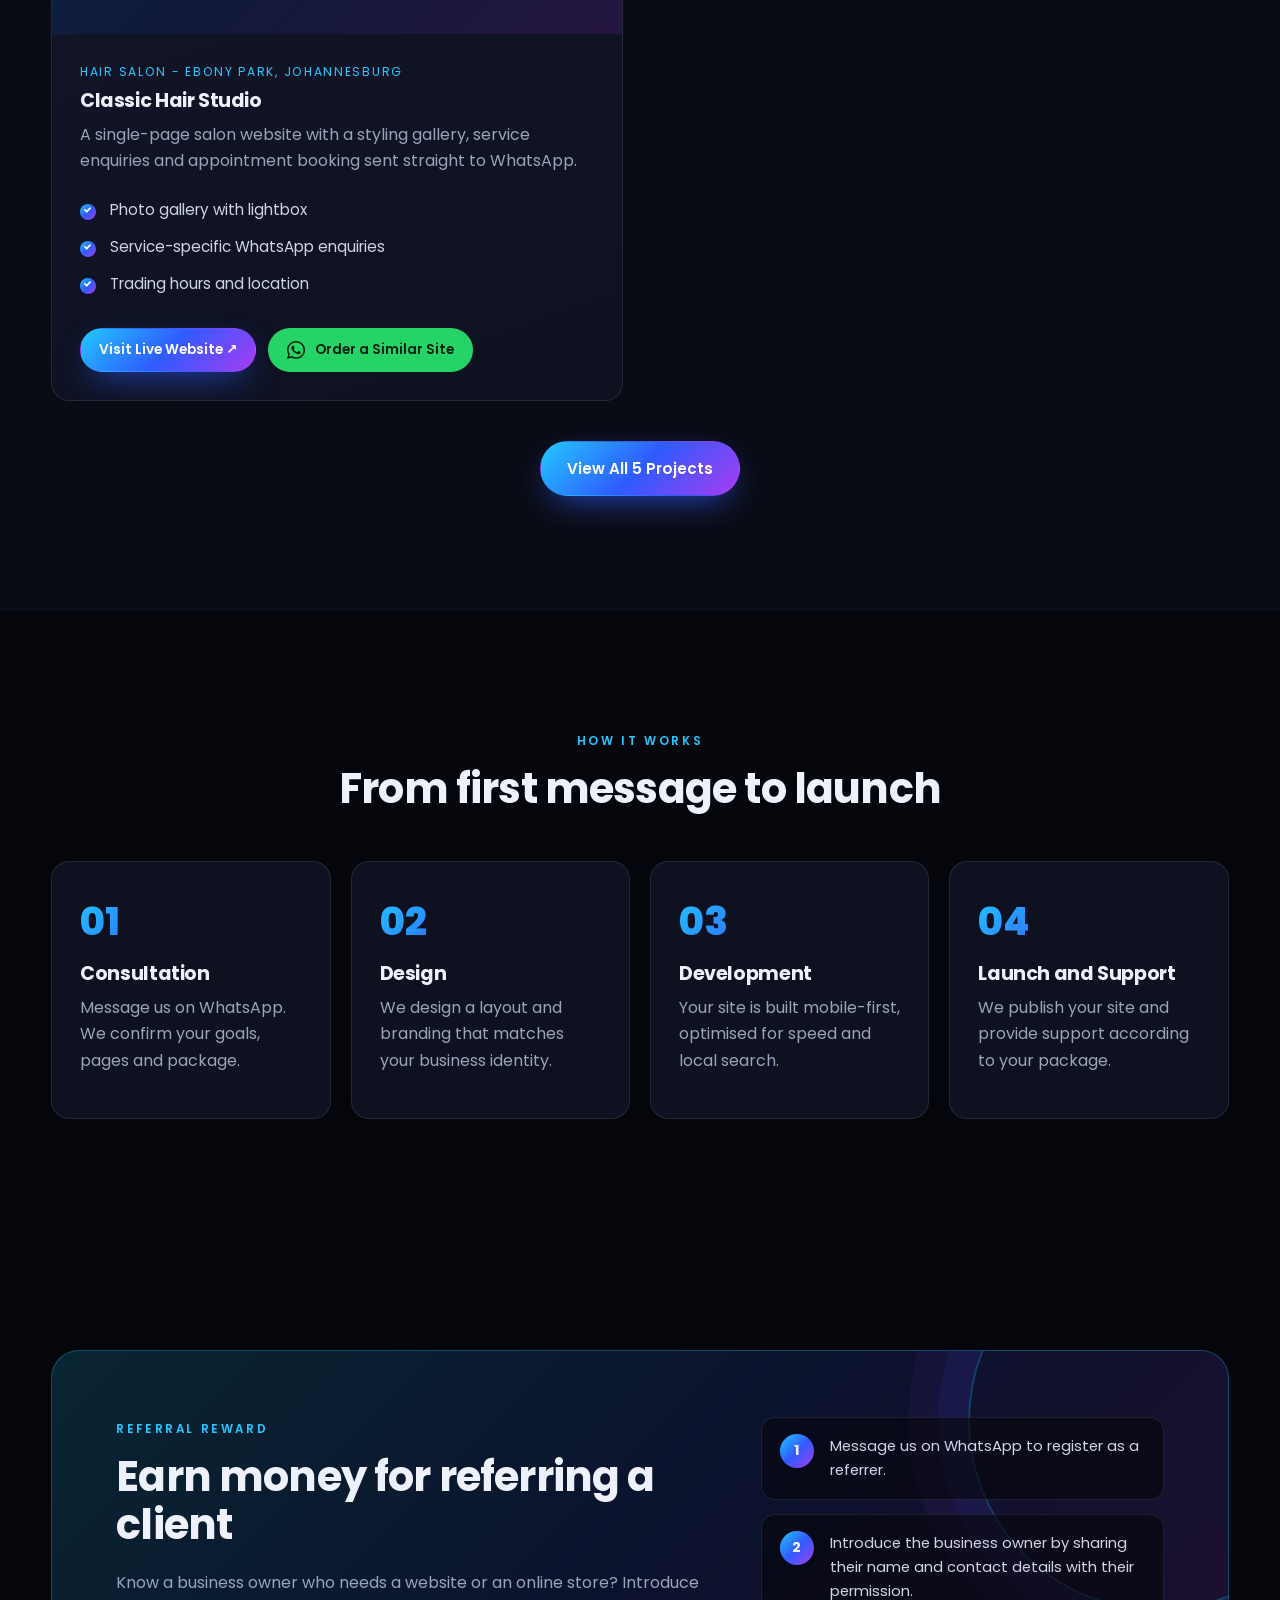
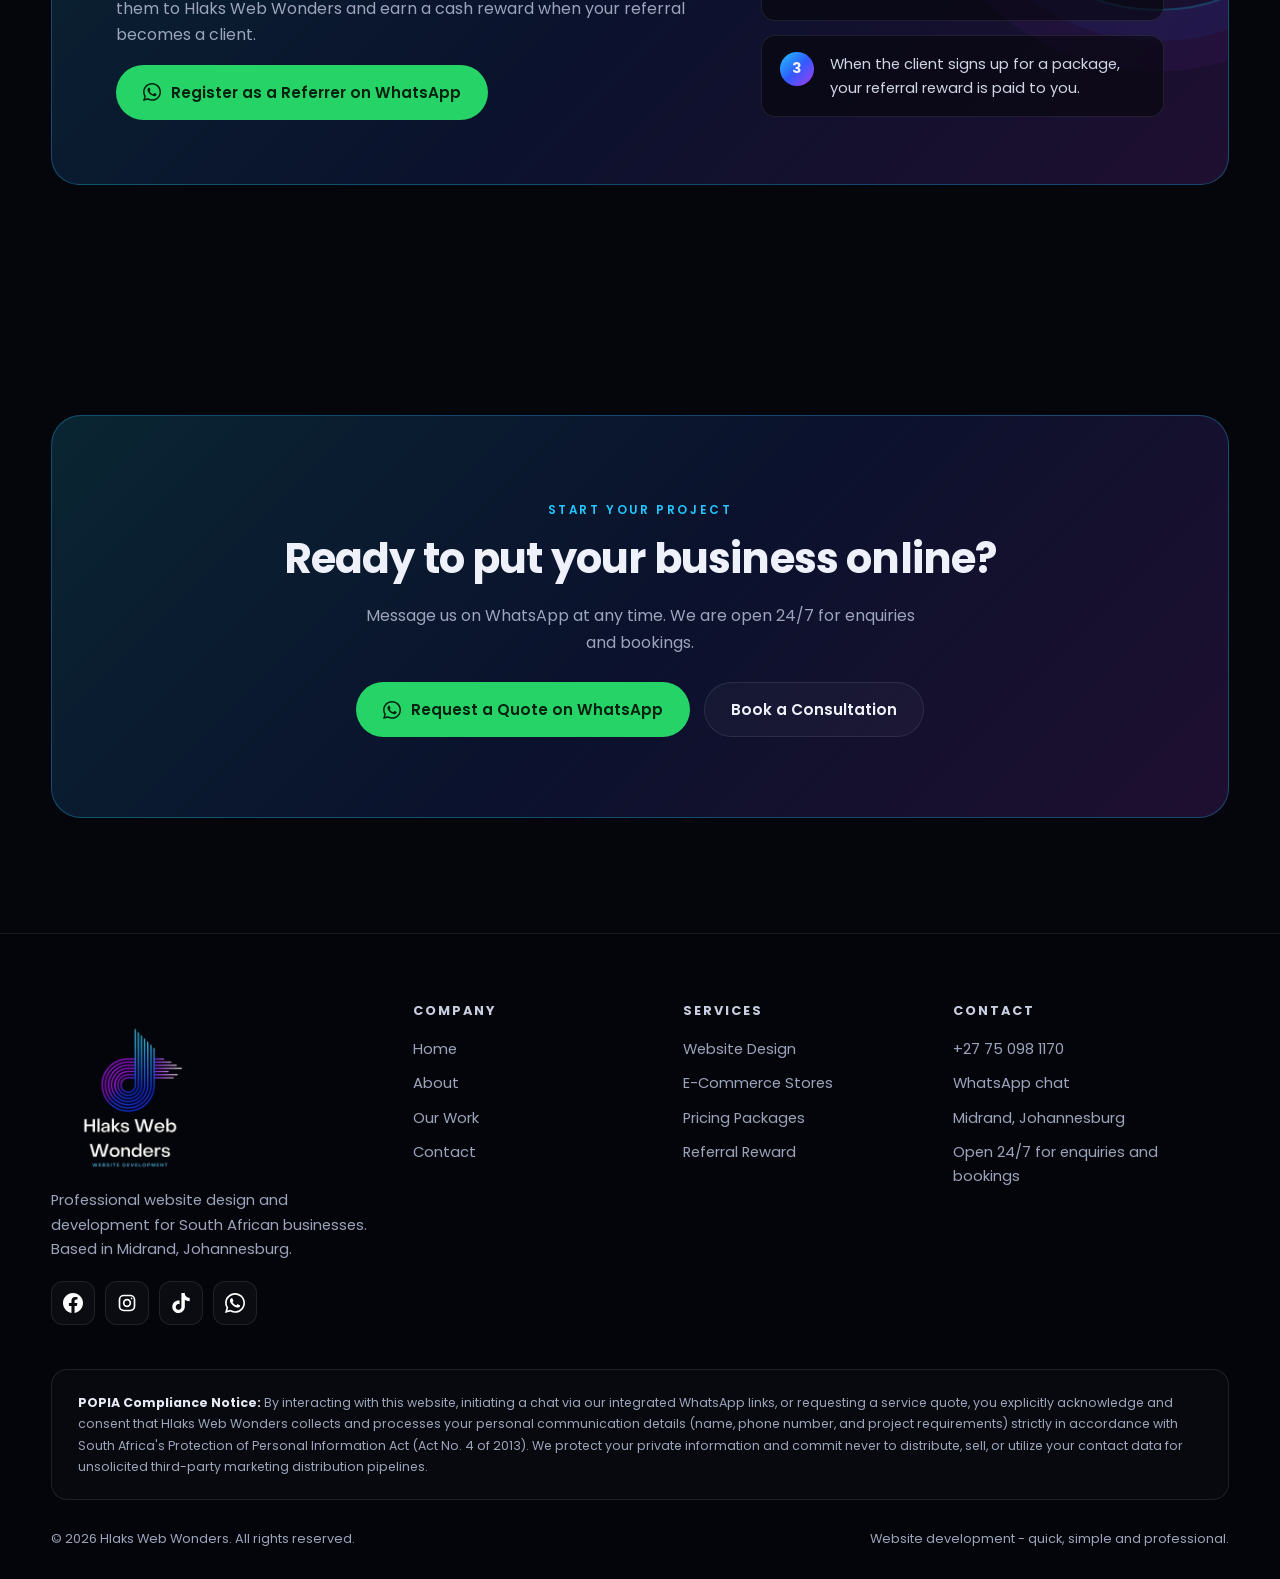
==== commit 6ca69510: "commit load all files" ====
--- a/index.html
+++ b/index.html
@@ -1,219 +1,740 @@
 <!DOCTYPE html>
-<html lang="en">
+<html lang="en-ZA">
 <head>
-    <meta name="google-site-verification" content="ZWsfrZQAGttQzVe5mNwU56RII1u6d9HmgWTpjRoIsQQ" />
-    <meta charset="UTF-8">
-    <meta name="viewport" content="width=device-width, initial-scale=1.0">
-    <title>Hlaks Web Wonders | Professional Web Development</title>
-    <link rel="stylesheet" href="style.css">
-    <!-- Live Font Awesome asset link so your icons load correctly -->
-<link rel="stylesheet"
-href="https://cdnjs.cloudflare.com/ajax/libs/font-awesome/6.5.2/css/all.min.css">
-    <!-- Google tag (gtag.js) -->
-<script async src="https://www.googletagmanager.com/gtag/js?id=G-NCVPQZLPFV"></script>
-<script>
-  window.dataLayer = window.dataLayer || [];
-  function gtag(){dataLayer.push(arguments);}
-  gtag('js', new Date());
-
-  gtag('config', 'G-NCVPQZLPFV');
-</script>
+<meta charset="utf-8">
+<meta name="viewport" content="width=device-width, initial-scale=1">
+<title>Hlaks Web Wonders | Professional Website Development in Midrand, South Africa</title>
+<meta name="description" content="Hlaks Web Wonders designs and builds responsive websites and online stores for South African businesses. 20+ websites delivered. Open 24/7 for enquiries and bookings.">
+<meta name="theme-color" content="#05060b">
+<link rel="canonical" href="https://hlakswebwonders.site/index.html">
+<meta property="og:type" content="website">
+<meta property="og:title" content="Hlaks Web Wonders | Professional Website Development in Midrand, South Africa">
+<meta property="og:description" content="Hlaks Web Wonders designs and builds responsive websites and online stores for South African businesses. 20+ websites delivered. Open 24/7 for enquiries and bookings.">
+<meta property="og:url" content="https://hlakswebwonders.site/index.html">
+<meta property="og:locale" content="en_ZA">
+<link rel="icon" type="image/png" href="[data-uri]">
+<link rel="preconnect" href="https://fonts.googleapis.com">
+<link rel="preconnect" href="https://fonts.gstatic.com" crossorigin>
+<link href="https://fonts.googleapis.com/css2?family=Poppins:wght@400;500;600;700;800&display=swap" rel="stylesheet">
+<style>
+/* Hlaks Web Wonders - stylesheet
+   Palette taken from the logo: black, cyan, electric blue, purple, lavender */
+:root{
+  --bg:#05060b;
+  --bg-2:#0a0c15;
+  --card:#0e1120;
+  --card-2:#12162a;
+  --line:rgba(255,255,255,.09);
+  --text:#eef1f9;
+  --muted:#9ba4ba;
+  --cyan:#22c8ff;
+  --blue:#2f5bff;
+  --purple:#a83cf0;
+  --lav:#f1d4f5;
+  --wa:#25d366;
+  --grad:linear-gradient(135deg,#22c8ff 0%,#2f5bff 50%,#a83cf0 100%);
+  --grad-soft:linear-gradient(135deg,rgba(34,200,255,.16),rgba(47,91,255,.14),rgba(168,60,240,.16));
+  --radius:18px;
+  --shadow:0 30px 80px -30px rgba(47,91,255,.45);
+  --font:'Poppins',system-ui,-apple-system,'Segoe UI',Roboto,Arial,sans-serif;
+}
+*,*::before,*::after{box-sizing:border-box}
+html{scroll-behavior:smooth;-webkit-text-size-adjust:100%}
+body{margin:0;background:var(--bg);color:var(--text);font-family:var(--font);line-height:1.65;font-size:16px;overflow-x:hidden}
+img{max-width:100%;display:block}
+a{color:inherit;text-decoration:none}
+ul{margin:0;padding:0;list-style:none}
+h1,h2,h3,h4{line-height:1.15;margin:0 0 .5em;font-weight:700;letter-spacing:-.02em}
+h1{font-size:clamp(2.2rem,5.4vw,4rem)}
+h2{font-size:clamp(1.7rem,3.6vw,2.6rem)}
+h3{font-size:1.2rem}
+p{margin:0 0 1em;color:var(--muted)}
+.container{width:min(1180px,92%);margin-inline:auto}
+.section{padding:clamp(64px,9vw,116px) 0;position:relative}
+.section.alt{background:var(--bg-2)}
+.eyebrow{display:inline-block;font-size:.74rem;letter-spacing:.22em;text-transform:uppercase;color:var(--cyan);font-weight:600;margin-bottom:14px}
+.grad-text{background:var(--grad);-webkit-background-clip:text;background-clip:text;color:transparent}
+.section-head{max-width:720px;margin-bottom:48px}
+.section-head.center{margin-inline:auto;text-align:center}
+.skip{position:absolute;left:-999px;top:0;background:#fff;color:#000;padding:10px 16px;z-index:200}
+.skip:focus{left:10px;top:10px}
+
+/* ---------- Buttons ---------- */
+.btn{display:inline-flex;align-items:center;justify-content:center;gap:10px;padding:14px 26px;border-radius:999px;font-weight:600;font-size:.95rem;border:1px solid transparent;cursor:pointer;transition:transform .25s,box-shadow .25s,background .25s;font-family:inherit;text-align:center}
+.btn svg{width:18px;height:18px;flex:none}
+.btn-primary{background:var(--grad);color:#fff;box-shadow:0 12px 34px -12px rgba(47,91,255,.9)}
+.btn-primary:hover{transform:translateY(-3px);box-shadow:0 18px 40px -12px rgba(168,60,240,.9)}
+.btn-wa{background:var(--wa);color:#04210f}
+.btn-wa:hover{transform:translateY(-3px);box-shadow:0 16px 36px -14px rgba(37,211,102,.9)}
+.btn-ghost{border-color:var(--line);background:rgba(255,255,255,.03);color:var(--text)}
+.btn-ghost:hover{border-color:var(--cyan);transform:translateY(-3px)}
+.btn-sm{padding:10px 18px;font-size:.85rem}
+.btn-block{width:100%}
+
+/* ---------- Header ---------- */
+.site-header{position:fixed;inset:0 0 auto 0;z-index:100;transition:background .3s,backdrop-filter .3s,border-color .3s;border-bottom:1px solid transparent}
+.site-header.scrolled{background:rgba(5,6,11,.82);backdrop-filter:blur(16px);-webkit-backdrop-filter:blur(16px);border-color:var(--line)}
+.nav{display:flex;align-items:center;justify-content:space-between;height:78px}
+.brand{display:flex;align-items:center;gap:12px;font-weight:700;font-size:1.05rem;letter-spacing:-.01em}
+.brand img{width:54px;height:50px;object-fit:contain}
+.brand small{display:block;font-size:.62rem;letter-spacing:.22em;color:var(--cyan);font-weight:500;text-transform:uppercase}
+.nav-links{display:flex;align-items:center;gap:6px}
+.nav-links a.link{padding:10px 14px;border-radius:999px;font-size:.92rem;color:#c8cfe0;transition:color .2s,background .2s}
+.nav-links a.link:hover,.nav-links a.link.active{color:#fff;background:rgba(255,255,255,.07)}
+.nav-links .btn{margin-left:10px}
+.burger{display:none;width:46px;height:46px;border-radius:12px;border:1px solid var(--line);background:rgba(255,255,255,.04);cursor:pointer;position:relative}
+.burger span{position:absolute;left:12px;right:12px;height:2px;background:#fff;border-radius:2px;transition:transform .3s,opacity .3s,top .3s}
+.burger span:nth-child(1){top:16px}.burger span:nth-child(2){top:22px}.burger span:nth-child(3){top:28px}
+.burger.open span:nth-child(1){top:22px;transform:rotate(45deg)}
+.burger.open span:nth-child(2){opacity:0}
+.burger.open span:nth-child(3){top:22px;transform:rotate(-45deg)}
+
+/* ---------- Hero ---------- */
+.hero{padding:150px 0 90px;position:relative;overflow:hidden;min-height:100vh;display:flex;align-items:center}
+.hero-bg{position:absolute;inset:0;pointer-events:none}
+.hero-bg::before{content:"";position:absolute;width:760px;height:760px;right:-200px;top:-160px;background:radial-gradient(circle,rgba(47,91,255,.35),transparent 62%);filter:blur(10px)}
+.hero-bg::after{content:"";position:absolute;width:640px;height:640px;left:-220px;bottom:-240px;background:radial-gradient(circle,rgba(168,60,240,.28),transparent 62%)}
+.grid-floor{position:absolute;left:-20%;right:-20%;bottom:-8%;height:55%;background-image:linear-gradient(rgba(34,200,255,.18) 1px,transparent 1px),linear-gradient(90deg,rgba(34,200,255,.18) 1px,transparent 1px);background-size:60px 60px;transform:perspective(500px) rotateX(64deg);transform-origin:50% 100%;mask-image:linear-gradient(to top,#000 10%,transparent 85%);-webkit-mask-image:linear-gradient(to top,#000 10%,transparent 85%);animation:floor 8s linear infinite;opacity:.55}
+@keyframes floor{to{background-position:0 60px}}
+.hero-grid{display:grid;grid-template-columns:1.05fr .95fr;gap:50px;align-items:center;position:relative;z-index:2}
+.hero h1{margin-bottom:22px}
+.hero p.lead{font-size:1.12rem;max-width:560px;margin-bottom:30px}
+.hero-cta{display:flex;flex-wrap:wrap;gap:14px;margin-bottom:34px}
+.hero-badges{display:flex;flex-wrap:wrap;gap:12px}
+.badge{display:inline-flex;align-items:center;gap:8px;padding:8px 14px;border:1px solid var(--line);border-radius:999px;font-size:.8rem;color:#c8cfe0;background:rgba(255,255,255,.03)}
+.badge i{width:8px;height:8px;border-radius:50%;background:var(--wa);box-shadow:0 0 0 0 rgba(37,211,102,.7);animation:pulse 2s infinite}
+@keyframes pulse{70%{box-shadow:0 0 0 9px rgba(37,211,102,0)}100%{box-shadow:0 0 0 0 rgba(37,211,102,0)}}
+
+/* 3D scene */
+.scene{perspective:1400px;height:520px;position:relative}
+.stack{position:absolute;inset:0;transform-style:preserve-3d;transition:transform .15s ease-out;transform:rotateX(8deg) rotateY(-16deg)}
+.ring-set{position:absolute;left:50%;top:50%;width:380px;height:380px;margin:-190px 0 0 -190px;transform-style:preserve-3d;animation:spin 26s linear infinite}
+.ring-set span{position:absolute;inset:0;border-radius:50%;background:var(--grad);-webkit-mask:radial-gradient(farthest-side,transparent calc(100% - 4px),#000 calc(100% - 3px));mask:radial-gradient(farthest-side,transparent calc(100% - 4px),#000 calc(100% - 3px));opacity:.9}
+.ring-set span:nth-child(1){transform:translateZ(-120px) scale(1)}
+.ring-set span:nth-child(2){transform:translateZ(-60px) scale(.84)}
+.ring-set span:nth-child(3){transform:translateZ(0) scale(.68)}
+.ring-set span:nth-child(4){transform:translateZ(60px) scale(.52)}
+.ring-set span:nth-child(5){transform:translateZ(120px) scale(.36)}
+@keyframes spin{to{transform:rotateY(360deg)}}
+.browser{position:absolute;left:50%;top:50%;width:min(420px,88%);margin-left:calc(min(420px,88%) / -2);margin-top:-150px;transform:translateZ(90px);background:#0b0e1c;border:1px solid rgba(255,255,255,.14);border-radius:16px;overflow:hidden;box-shadow:0 40px 90px -25px rgba(34,200,255,.4),0 0 0 1px rgba(255,255,255,.03)}
+.browser-bar{display:flex;align-items:center;gap:7px;padding:11px 14px;background:#10142a;border-bottom:1px solid var(--line)}
+.browser-bar i{width:10px;height:10px;border-radius:50%;background:#2a3050}
+.browser-bar em{margin-left:10px;flex:1;height:20px;border-radius:999px;background:#0a0d1c;font-style:normal;font-size:.66rem;color:var(--muted);display:flex;align-items:center;padding:0 12px}
+.browser-body{padding:20px;display:grid;gap:12px}
+.bl{height:12px;border-radius:6px;background:rgba(255,255,255,.1)}
+.bl.w60{width:60%}.bl.w80{width:80%}.bl.w40{width:40%}
+.bl.hero-l{height:22px;background:var(--grad);width:70%}
+.bb-row{display:grid;grid-template-columns:repeat(3,1fr);gap:10px;margin-top:6px}
+.bb-row div{height:64px;border-radius:10px;background:var(--grad-soft);border:1px solid var(--line)}
+.bb-btn{width:120px;height:30px;border-radius:999px;background:var(--wa);margin-top:6px}
+.float-card{position:absolute;padding:14px 18px;border-radius:14px;background:rgba(14,17,32,.9);border:1px solid rgba(255,255,255,.14);backdrop-filter:blur(8px);font-size:.8rem;font-weight:600;box-shadow:0 24px 50px -20px rgba(0,0,0,.8);display:flex;align-items:center;gap:10px;animation:bob 5s ease-in-out infinite}
+.float-card b{display:block;font-size:1.05rem;background:var(--grad);-webkit-background-clip:text;background-clip:text;color:transparent}
+.float-card small{display:block;color:var(--muted);font-weight:400;font-size:.7rem}
+.fc1{left:2%;top:8%;transform:translateZ(170px)}
+.fc2{right:0;top:36%;transform:translateZ(200px);animation-delay:-1.6s}
+.fc3{left:8%;bottom:6%;transform:translateZ(150px);animation-delay:-3s}
+@keyframes bob{0%,100%{margin-top:0}50%{margin-top:-14px}}
+
+/* ---------- Page hero (inner pages) ---------- */
+.page-hero{padding:170px 0 80px;position:relative;overflow:hidden;text-align:center}
+.page-hero p{max-width:640px;margin-inline:auto;font-size:1.08rem}
+.crumbs{font-size:.8rem;color:var(--muted);margin-bottom:16px}
+.crumbs a:hover{color:var(--cyan)}
+
+/* ---------- Stats ---------- */
+.stats{display:grid;grid-template-columns:repeat(4,1fr);gap:18px}
+.stat{padding:26px;border-radius:var(--radius);background:var(--card);border:1px solid var(--line);text-align:center}
+.stat b{display:block;font-size:2.3rem;background:var(--grad);-webkit-background-clip:text;background-clip:text;color:transparent;line-height:1.1}
+.stat span{font-size:.86rem;color:var(--muted)}
+
+/* ---------- Cards / tilt ---------- */
+.tilt-wrap{perspective:1100px}
+.tilt{transform-style:preserve-3d;transition:transform .2s ease-out,box-shadow .3s;will-change:transform}
+.card{position:relative;padding:32px;border-radius:var(--radius);background:linear-gradient(160deg,var(--card-2),var(--card));border:1px solid var(--line);overflow:hidden}
+.card::before{content:"";position:absolute;inset:0;background:radial-gradient(420px circle at var(--mx,50%) var(--my,0%),rgba(34,200,255,.14),transparent 60%);opacity:0;transition:opacity .3s;pointer-events:none}
+.card:hover::before{opacity:1}
+.card:hover{border-color:rgba(34,200,255,.35);box-shadow:var(--shadow)}
+.card .ico{width:56px;height:56px;border-radius:16px;background:var(--grad);display:grid;place-items:center;margin-bottom:22px;transform:translateZ(40px);box-shadow:0 14px 30px -12px rgba(47,91,255,.9)}
+.card .ico svg{width:26px;height:26px;stroke:#fff;fill:none;stroke-width:1.8;stroke-linecap:round;stroke-linejoin:round}
+.card h3,.card p{transform:translateZ(22px)}
+.cols-3{display:grid;grid-template-columns:repeat(3,1fr);gap:24px}
+.cols-2{display:grid;grid-template-columns:repeat(2,1fr);gap:24px}
+.cols-4{display:grid;grid-template-columns:repeat(4,1fr);gap:20px}
+.checks li{position:relative;padding-left:30px;margin-bottom:12px;color:#cfd5e4;font-size:.95rem}
+.checks li::before{content:"";position:absolute;left:0;top:7px;width:16px;height:16px;border-radius:50%;background:var(--grad)}
+.checks li::after{content:"";position:absolute;left:5px;top:11px;width:5px;height:8px;border:solid #fff;border-width:0 2px 2px 0;transform:rotate(45deg) scale(.8);transform-origin:center;margin-top:-3px}
+
+/* ---------- Process ---------- */
+.steps{display:grid;grid-template-columns:repeat(4,1fr);gap:20px;counter-reset:s}
+.step{padding:28px;border-radius:var(--radius);border:1px solid var(--line);background:var(--card);position:relative;counter-increment:s}
+.step::before{content:"0" counter(s);font-size:2.4rem;font-weight:800;background:var(--grad);-webkit-background-clip:text;background-clip:text;color:transparent;display:block;margin-bottom:10px}
+
+/* ---------- Pricing ---------- */
+.price-card{display:flex;flex-direction:column}
+.price-card .tag{position:absolute;top:18px;right:18px;font-size:.68rem;letter-spacing:.12em;text-transform:uppercase;padding:6px 12px;border-radius:999px;background:var(--grad);font-weight:600;color:#fff;transform:translateZ(30px)}
+.price-card.featured{border-color:rgba(34,200,255,.5);box-shadow:var(--shadow)}
+.price{font-size:2.8rem;font-weight:800;margin:6px 0 18px;transform:translateZ(30px)}
+.price small{font-size:.8rem;color:var(--muted);font-weight:500;margin-left:6px}
+.price-card .checks{flex:1;margin-bottom:24px}
+
+/* ---------- Work ---------- */
+.work-grid{display:grid;grid-template-columns:repeat(2,1fr);gap:34px}
+.work-card{display:flex;flex-direction:column;border-radius:var(--radius);background:linear-gradient(160deg,var(--card-2),var(--card));border:1px solid var(--line);overflow:hidden;transition:box-shadow .3s,border-color .3s}
+.work-card:hover{border-color:rgba(34,200,255,.4);box-shadow:var(--shadow)}
+.work-shot{position:relative;aspect-ratio:16/10;background:#0b0e1c;overflow:hidden;display:block}
+.work-shot img{width:100%;height:100%;object-fit:cover;transition:transform .8s ease}
+.work-card:hover .work-shot img{transform:scale(1.07)}
+.work-shot .fallback{position:absolute;inset:0;display:none;place-items:center;background:var(--grad-soft);font-weight:700;font-size:1.4rem;text-align:center;padding:20px}
+.work-shot.noimg .fallback{display:grid}
+.work-shot .live{position:absolute;left:14px;top:14px;z-index:2;display:inline-flex;align-items:center;gap:8px;padding:6px 12px;border-radius:999px;background:rgba(5,6,11,.85);border:1px solid var(--line);font-size:.7rem;letter-spacing:.1em;text-transform:uppercase;font-weight:600}
+.work-shot .live i{width:7px;height:7px;border-radius:50%;background:var(--wa);animation:pulse 2s infinite}
+.work-body{padding:28px;display:flex;flex-direction:column;flex:1;transform:translateZ(20px)}
+.work-body .meta{font-size:.76rem;letter-spacing:.14em;text-transform:uppercase;color:var(--cyan);margin-bottom:8px}
+.work-body .checks{margin:6px 0 20px}
+.work-actions{display:flex;flex-wrap:wrap;gap:12px;margin-top:auto}
+.work-feature{grid-column:1/-1}
+
+/* ---------- About ---------- */
+.split{display:grid;grid-template-columns:1fr 1fr;gap:60px;align-items:center}
+.founder-wrap{perspective:1200px}
+.founder{position:relative;border-radius:26px;overflow:hidden;aspect-ratio:4/5;background:var(--card);border:1px solid var(--line);box-shadow:var(--shadow);max-width:460px;margin-inline:auto}
+.founder img{width:100%;height:100%;object-fit:cover}
+.founder .mono{position:absolute;inset:0;display:none;place-items:center;font-size:5rem;font-weight:800;background:var(--grad-soft)}
+.founder.noimg .mono{display:grid}
+.founder-cap{position:absolute;left:0;right:0;bottom:0;padding:60px 22px 20px;background:linear-gradient(to top,rgba(5,6,11,.95),transparent);transform:translateZ(30px)}
+.founder-cap b{display:block;font-size:1.1rem}
+.founder-cap span{font-size:.82rem;color:var(--cyan)}
+
+/* ---------- Referral ---------- */
+.referral{position:relative;border-radius:28px;padding:clamp(32px,6vw,64px);background:var(--grad-soft);border:1px solid rgba(34,200,255,.3);overflow:hidden;display:grid;grid-template-columns:1.2fr .8fr;gap:40px;align-items:center}
+.referral::after{content:"";position:absolute;right:-120px;top:-120px;width:380px;height:380px;border-radius:50%;border:2px solid rgba(34,200,255,.25);box-shadow:0 0 0 30px rgba(47,91,255,.08),0 0 0 60px rgba(168,60,240,.06)}
+.ref-steps{position:relative;z-index:2;display:grid;gap:14px}
+.ref-step{display:flex;gap:16px;align-items:flex-start;padding:16px 18px;border-radius:14px;background:rgba(5,6,11,.6);border:1px solid var(--line)}
+.ref-step b{flex:none;width:34px;height:34px;border-radius:50%;background:var(--grad);display:grid;place-items:center;font-size:.9rem}
+.ref-step span{font-size:.92rem;color:#cfd5e4}
+.referral>div:first-child{position:relative;z-index:2}
+
+/* ---------- Contact ---------- */
+.contact-grid{display:grid;grid-template-columns:1.1fr .9fr;gap:36px;align-items:start}
+.form{padding:36px}
+.field{margin-bottom:18px}
+.field label{display:block;font-size:.82rem;font-weight:600;margin-bottom:8px;color:#cfd5e4}
+.field input,.field select,.field textarea{width:100%;padding:14px 16px;border-radius:12px;background:#080a15;border:1px solid var(--line);color:var(--text);font-family:inherit;font-size:.95rem;transition:border-color .2s,box-shadow .2s}
+.field textarea{min-height:130px;resize:vertical}
+.field select option{background:#0b0e1c}
+.field input:focus,.field select:focus,.field textarea:focus{outline:none;border-color:var(--cyan);box-shadow:0 0 0 4px rgba(34,200,255,.14)}
+.consent{display:flex;gap:12px;align-items:flex-start;font-size:.8rem;color:var(--muted);margin-bottom:20px}
+.consent input{margin-top:4px;width:18px;height:18px;accent-color:var(--blue);flex:none}
+.form-note{font-size:.78rem;margin-top:14px;text-align:center}
+.info-list{display:grid;gap:16px}
+.info{display:flex;gap:16px;align-items:center;padding:20px 22px;border-radius:16px;background:var(--card);border:1px solid var(--line);transition:border-color .25s,transform .25s}
+.info:hover{border-color:rgba(34,200,255,.4);transform:translateX(6px)}
+.info .ico{flex:none;width:46px;height:46px;border-radius:12px;background:var(--grad);display:grid;place-items:center}
+.info .ico svg{width:22px;height:22px;stroke:#fff;fill:none;stroke-width:1.8;stroke-linecap:round;stroke-linejoin:round}
+.info b{display:block;font-size:.95rem}
+.info span{font-size:.84rem;color:var(--muted)}
+.map{border-radius:var(--radius);overflow:hidden;border:1px solid var(--line);height:360px}
+.map iframe{width:100%;height:100%;border:0;filter:grayscale(.3) invert(.92) hue-rotate(180deg) contrast(.9)}
+.hours{display:flex;align-items:center;gap:18px;flex-wrap:wrap;padding:24px 28px;border-radius:var(--radius);border:1px solid rgba(34,200,255,.35);background:var(--grad-soft)}
+.hours b{font-size:2rem;background:var(--grad);-webkit-background-clip:text;background-clip:text;color:transparent}
+.faq details{border:1px solid var(--line);border-radius:14px;background:var(--card);padding:18px 22px;margin-bottom:12px}
+.faq summary{cursor:pointer;font-weight:600;list-style:none;display:flex;justify-content:space-between;gap:16px}
+.faq summary::after{content:"+";color:var(--cyan);font-size:1.3rem;line-height:1}
+.faq details[open] summary::after{content:"\2212"}
+.faq details p{margin:12px 0 0}
+
+/* ---------- CTA ---------- */
+.cta{text-align:center;padding:clamp(40px,7vw,80px) 24px;border-radius:30px;background:var(--grad-soft);border:1px solid rgba(34,200,255,.3);position:relative;overflow:hidden}
+.cta p{max-width:560px;margin-inline:auto}
+.cta .hero-cta{justify-content:center;margin:26px 0 0}
+
+/* ---------- Footer ---------- */
+.site-footer{border-top:1px solid var(--line);padding:70px 0 30px;background:#04050a}
+.foot-grid{display:grid;grid-template-columns:1.4fr 1fr 1fr 1.2fr;gap:40px;margin-bottom:44px}
+.foot-grid h4{font-size:.8rem;letter-spacing:.16em;text-transform:uppercase;color:#c8cfe0;margin-bottom:18px}
+.foot-grid li{margin-bottom:10px;font-size:.92rem;color:var(--muted)}
+.foot-grid a:hover{color:var(--cyan)}
+.socials{display:flex;gap:10px;margin-top:20px}
+.socials a{width:44px;height:44px;border-radius:12px;border:1px solid var(--line);display:grid;place-items:center;background:rgba(255,255,255,.03);transition:transform .25s,border-color .25s,background .25s}
+.socials a:hover{transform:translateY(-4px);border-color:var(--cyan);background:var(--grad-soft)}
+.socials svg{width:20px;height:20px;fill:#fff}
+.popia{padding:22px 26px;border-radius:16px;border:1px solid var(--line);background:rgba(255,255,255,.02);font-size:.78rem;color:var(--muted);line-height:1.7;margin-bottom:28px}
+.popia strong{color:#e6eaf5}
+.copy{display:flex;justify-content:space-between;flex-wrap:wrap;gap:10px;font-size:.8rem;color:var(--muted)}
+
+/* ---------- Floating WhatsApp ---------- */
+.wa-float{position:fixed;right:20px;bottom:20px;z-index:150}
+.wa-fab{width:62px;height:62px;border-radius:50%;background:var(--wa);display:grid;place-items:center;border:0;cursor:pointer;box-shadow:0 14px 34px -8px rgba(37,211,102,.8);transition:transform .25s;position:relative}
+.wa-fab:hover{transform:scale(1.08) rotate(-4deg)}
+.wa-fab svg{width:32px;height:32px;fill:#04210f}
+.wa-fab::after{content:"";position:absolute;inset:-6px;border-radius:50%;border:2px solid rgba(37,211,102,.5);animation:ping 2.4s infinite}
+@keyframes ping{0%{transform:scale(.9);opacity:1}100%{transform:scale(1.35);opacity:0}}
+.wa-panel{position:absolute;right:0;bottom:78px;width:min(340px,calc(100vw - 40px));background:#0d1020;border:1px solid var(--line);border-radius:20px;overflow:hidden;box-shadow:0 30px 70px -20px rgba(0,0,0,.9);opacity:0;visibility:hidden;transform:translateY(16px) scale(.97);transform-origin:bottom right;transition:opacity .25s,transform .25s,visibility .25s}
+.wa-float.open .wa-panel{opacity:1;visibility:visible;transform:none}
+.wa-head{padding:18px 20px;background:linear-gradient(135deg,#0d3b2a,#0a5a3a);display:flex;gap:12px;align-items:center}
+.wa-head img{width:40px;height:36px;object-fit:contain;background:#05060b;border-radius:10px;padding:4px}
+.wa-head b{display:block;font-size:.95rem}
+.wa-head span{font-size:.74rem;color:#b9f3d1;display:flex;align-items:center;gap:6px}
+.wa-head span i{width:7px;height:7px;border-radius:50%;background:var(--wa)}
+.wa-body{padding:16px;display:grid;gap:8px;max-height:56vh;overflow:auto}
+.wa-body p{font-size:.82rem;margin:0 0 4px}
+.wa-opt{display:block;padding:12px 14px;border-radius:12px;border:1px solid var(--line);background:rgba(255,255,255,.03);font-size:.86rem;font-weight:500;transition:border-color .2s,background .2s,transform .2s}
+.wa-opt:hover{border-color:var(--wa);background:rgba(37,211,102,.08);transform:translateX(4px)}
+
+/* ---------- Reveal ---------- */
+.reveal{opacity:0;transform:translateY(34px) rotateX(8deg);transition:opacity .8s ease,transform .8s cubic-bezier(.2,.7,.2,1);transform-origin:50% 100%}
+.reveal.in{opacity:1;transform:none}
+.d1{transition-delay:.08s}.d2{transition-delay:.16s}.d3{transition-delay:.24s}.d4{transition-delay:.32s}
+
+/* ---------- Responsive ---------- */
+@media (max-width:1024px){
+  .hero-grid,.split,.contact-grid,.referral{grid-template-columns:1fr}
+  .scene{height:440px}
+  .cols-3{grid-template-columns:repeat(2,1fr)}
+  .cols-4,.stats,.steps{grid-template-columns:repeat(2,1fr)}
+  .foot-grid{grid-template-columns:1fr 1fr}
+}
+@media (max-width:860px){
+  .burger{display:block}
+  .nav-links{position:fixed;inset:78px 0 auto 0;flex-direction:column;align-items:stretch;gap:4px;padding:18px 5% 26px;background:rgba(5,6,11,.97);backdrop-filter:blur(18px);border-bottom:1px solid var(--line);transform:translateY(-120%);transition:transform .35s ease;max-height:calc(100vh - 78px);overflow:auto}
+  .nav-links.open{transform:none}
+  .nav-links a.link{padding:14px 16px;font-size:1rem}
+  .nav-links .btn{margin:10px 0 0}
+  .work-grid{grid-template-columns:1fr}
+}
+@media (max-width:640px){
+  body{font-size:15px}
+  .hero{padding:120px 0 60px;min-height:auto}
+  .scene{height:380px;margin-top:10px}
+  .ring-set{width:280px;height:280px;margin:-140px 0 0 -140px}
+  .float-card{font-size:.7rem;padding:10px 12px}
+  .fc2{right:-2%}
+  .cols-3,.cols-2,.cols-4,.stats,.steps,.foot-grid{grid-template-columns:1fr}
+  .stats{grid-template-columns:repeat(2,1fr)}
+  .page-hero{padding:130px 0 50px}
+  .form{padding:24px}
+  .btn{width:100%}
+  .work-actions .btn,.hero-cta .btn{width:100%}
+  .copy{flex-direction:column}
+  .wa-float{right:14px;bottom:14px}
+}
+@media (prefers-reduced-motion:reduce){
+  *,*::before,*::after{animation:none!important;transition:none!important}
+  .reveal{opacity:1;transform:none}
+  html{scroll-behavior:auto}
+}
+
+/* real logo image (black background blends into the page) */
+.logo-full{mix-blend-mode:lighten;display:block;max-width:100%;height:auto}
+.foot-logo{width:170px;margin:0 0 14px -6px}
+.logo-panel{border-radius:26px;border:1px solid var(--line);background:#000;padding:20px;max-width:440px;margin-inline:auto;box-shadow:var(--shadow)}
+.logo-panel .logo-full{width:100%;mix-blend-mode:normal}
+
+</style>
+<script type="application/ld+json">{"@context":"https://schema.org","@type":"ProfessionalService","name":"Hlaks Web Wonders","description":"Website design and development for South African businesses.","url":"https://hlakswebwonders.site","telephone":"+27750981170","areaServed":"South Africa","address":{"@type":"PostalAddress","addressLocality":"Midrand","addressRegion":"Gauteng","addressCountry":"ZA"},"openingHoursSpecification":{"@type":"OpeningHoursSpecification","dayOfWeek":["Monday","Tuesday","Wednesday","Thursday","Friday","Saturday","Sunday"],"opens":"00:00","closes":"23:59"},"sameAs":["https://www.facebook.com/p/Hlaks-Web-Wonders-61583566707693/","https://www.tiktok.com/@hlakswebwonders","https://www.instagram.com/hlakswebwonders"]}</script>
 </head>
 <body>
-
-    <!-- Header Navigation -->
-    <header>
-        <div class="nav-container">
-            <a href="index.html" class="logo">Hlaks <span>Web Wonders</span></a> 
-            <nav>
-                <a href="index.html">Home</a>
-                <a href="#services">Services</a>
-                <a href="#portfolio">Our Work</a>
-                <a href="#pricing">Pricing</a>
-                <a href="about.html">About</a>
-                <!-- FIXED: Fully URL-encoded link to prevent browser errors -->
-              <a href="https://wa.me/27750981170?text=Hello%20Hlaks%20Web%20Wonders,%20I'm%20interested%20in%20a%20website." target="_blank" class="btn whatsapp-btn">
-                    <i class="fab fa-whatsapp"></i> Chat on WhatsApp
-                </a>
-            </nav>
+<a class="skip" href="#main">Skip to content</a>
+<header class="site-header">
+  <div class="container nav">
+    <a class="brand" href="index.html" aria-label="Hlaks Web Wonders home"><img src="[data-uri]" alt="Hlaks Web Wonders logo" width="46" height="42"><span>Hlaks Web Wonders<small>Website Development</small></span></a>
+    <nav class="nav-links" id="nav-links" aria-label="Main navigation">
+      <a class="link active" href="index.html">Home</a><a class="link" href="index.html#services">Services</a><a class="link" href="our-work.html">Our Work</a><a class="link" href="index.html#pricing">Pricing</a><a class="link" href="about.html">About</a><a class="link" href="contact.html">Contact</a>
+      <a class="btn btn-primary btn-sm" data-wa="quote" href="https://wa.me/27750981170?text=Hello%20Hlaks%20Web%20Wonders%2C%20I%20would%20like%20to%20request%20a%20quotation%20for%20a%20new%20website.%20Please%20reply%20with%20the%20next%20steps.%20%28Sent%20from%20the%20Home%20page%29" target="_blank" rel="noopener noreferrer"><svg viewBox="0 0 24 24" fill="currentColor" aria-hidden="true"><path d="M17.472 14.382c-.297-.149-1.758-.867-2.03-.967-.273-.099-.471-.148-.67.15-.197.297-.767.966-.94 1.164-.173.199-.347.223-.644.075-.3-.15-1.263-.465-2.403-1.485-.888-.795-1.484-1.77-1.66-2.07-.174-.3-.019-.465.13-.615.136-.135.301-.345.451-.523.146-.181.194-.301.297-.496.1-.21.049-.375-.025-.524-.075-.15-.672-1.62-.922-2.206-.24-.584-.487-.51-.672-.51-.172-.015-.371-.015-.571-.015-.2 0-.523.074-.797.359-.273.3-1.045 1.02-1.045 2.475s1.07 2.865 1.219 3.075c.149.195 2.105 3.195 5.1 4.485.714.3 1.27.48 1.704.629.714.227 1.365.195 1.88.121.574-.091 1.767-.721 2.016-1.426.255-.705.255-1.29.18-1.425-.074-.135-.27-.21-.57-.345m-5.446 7.443h-.016c-1.77 0-3.524-.48-5.055-1.38l-.36-.214-3.75.975 1.005-3.645-.239-.375c-.99-1.576-1.516-3.391-1.516-5.26 0-5.445 4.455-9.885 9.942-9.885 2.654 0 5.145 1.035 7.021 2.91 1.875 1.859 2.909 4.35 2.909 6.99-.004 5.444-4.46 9.885-9.935 9.885M20.52 3.449C18.24 1.245 15.24 0 12.045 0 5.463 0 .104 5.334.101 11.893c0 2.096.549 4.14 1.595 5.945L0 24l6.335-1.652c1.746.943 3.71 1.444 5.71 1.447h.006c6.585 0 11.946-5.336 11.949-11.896 0-3.176-1.24-6.165-3.495-8.411"/></svg>Get a Quote</a>
+    </nav>
+    <button class="burger" aria-label="Toggle menu" aria-expanded="false" aria-controls="nav-links"><span></span><span></span><span></span></button>
+  </div>
+</header>
+<main id="main">
+<section class="hero" id="home">
+  <div class="hero-bg"><div class="grid-floor"></div></div>
+  <div class="container hero-grid">
+    <div>
+      <span class="eyebrow">Website development - Midrand, South Africa</span>
+      <h1>Websites That Turn <span class="grad-text">Visitors Into Buyers</span></h1>
+      <p class="lead">We have built 20+ websites for local businesses. If you want to take your business online, launch an online store or get a professional website that attracts customers, Hlaks Web Wonders designs and develops it for you.</p>
+      <div class="hero-cta"><a class="btn btn-wa" data-wa="quote" href="https://wa.me/27750981170?text=Hello%20Hlaks%20Web%20Wonders%2C%20I%20would%20like%20to%20request%20a%20quotation%20for%20a%20new%20website.%20Please%20reply%20with%20the%20next%20steps.%20%28Sent%20from%20the%20Home%20page%29" target="_blank" rel="noopener noreferrer"><svg viewBox="0 0 24 24" fill="currentColor" aria-hidden="true"><path d="M17.472 14.382c-.297-.149-1.758-.867-2.03-.967-.273-.099-.471-.148-.67.15-.197.297-.767.966-.94 1.164-.173.199-.347.223-.644.075-.3-.15-1.263-.465-2.403-1.485-.888-.795-1.484-1.77-1.66-2.07-.174-.3-.019-.465.13-.615.136-.135.301-.345.451-.523.146-.181.194-.301.297-.496.1-.21.049-.375-.025-.524-.075-.15-.672-1.62-.922-2.206-.24-.584-.487-.51-.672-.51-.172-.015-.371-.015-.571-.015-.2 0-.523.074-.797.359-.273.3-1.045 1.02-1.045 2.475s1.07 2.865 1.219 3.075c.149.195 2.105 3.195 5.1 4.485.714.3 1.27.48 1.704.629.714.227 1.365.195 1.88.121.574-.091 1.767-.721 2.016-1.426.255-.705.255-1.29.18-1.425-.074-.135-.27-.21-.57-.345m-5.446 7.443h-.016c-1.77 0-3.524-.48-5.055-1.38l-.36-.214-3.75.975 1.005-3.645-.239-.375c-.99-1.576-1.516-3.391-1.516-5.26 0-5.445 4.455-9.885 9.942-9.885 2.654 0 5.145 1.035 7.021 2.91 1.875 1.859 2.909 4.35 2.909 6.99-.004 5.444-4.46 9.885-9.935 9.885M20.52 3.449C18.24 1.245 15.24 0 12.045 0 5.463 0 .104 5.334.101 11.893c0 2.096.549 4.14 1.595 5.945L0 24l6.335-1.652c1.746.943 3.71 1.444 5.71 1.447h.006c6.585 0 11.946-5.336 11.949-11.896 0-3.176-1.24-6.165-3.495-8.411"/></svg>Get a Free Quote on WhatsApp</a><a class="btn btn-ghost" href="our-work.html">View Our Work</a></div>
+      <div class="hero-badges"><span class="badge"><i></i>Open 24/7 for enquiries and bookings</span><span class="badge">Mobile-first design</span><span class="badge">From R1,500</span></div>
+    </div>
+    <div class="scene" aria-hidden="true">
+      <div class="stack">
+        <div class="ring-set"><span></span><span></span><span></span><span></span><span></span></div>
+        <div class="browser"><div class="browser-bar"><i></i><i></i><i></i><em>yourbusiness.co.za</em></div>
+          <div class="browser-body"><div class="bl hero-l"></div><div class="bl w80"></div><div class="bl w60"></div><div class="bb-row"><div></div><div></div><div></div></div><div class="bb-btn"></div></div></div>
+        <div class="float-card fc1"><div><b>20+</b><small>Websites delivered</small></div></div>
+        <div class="float-card fc2"><div><b>WhatsApp</b><small>Automated enquiries</small></div></div>
+        <div class="float-card fc3"><div><b>Mobile ready</b><small>Phone, tablet, desktop</small></div></div>
+      </div>
+    </div>
+  </div>
+</section>
+<section class="section" style="padding-top:20px"><div class="container"><div class="stats">
+    <div class="stat reveal d1"><b data-count="20" data-suffix="+">20+</b><span>Websites built</span></div>
+    <div class="stat reveal d2"><b data-count="5" data-suffix="">5</b><span>Live projects showcased</span></div>
+    <div class="stat reveal d3"><b>24/7</b><span>Enquiries and bookings</span></div>
+    <div class="stat reveal d4"><b>100%</b><span>Mobile responsive</span></div></div></div></section>
+<section class="section alt" id="services"><div class="container">
+  <div class="section-head center reveal"><span class="eyebrow">What we build</span><h2>Websites that turn visitors into buyers</h2>
+  <p>Built in Midrand for South African businesses. Every project is designed to generate enquiries, bookings and sales.</p></div>
+  <div class="cols-3 tilt-wrap"><article class="card tilt reveal d1" data-tilt="9">
+      <div class="ico"><svg viewBox="0 0 24 24" aria-hidden="true"><rect x="3" y="4" width="18" height="12" rx="2"/><path d="M8 20h8M12 16v4"/></svg></div><h3>Modern and Responsive Websites</h3><p>Layouts engineered to load fast and display correctly on mobile phones, tablets and desktop computers.</p>
+      <a href="https://wa.me/27750981170?text=Hello%20Hlaks%20Web%20Wonders%2C%20I%20would%20like%20to%20make%20an%20enquiry%20about%20your%20website%20development%20services.%20Please%20reply%20with%20the%20next%20steps.%20%28Sent%20from%20the%20Home%20page%29" data-wa="general" target="_blank" rel="noopener noreferrer" style="color:var(--cyan);font-weight:600;font-size:.9rem">Enquire about this service &rarr;</a>
+    </article><article class="card tilt reveal d2" data-tilt="9">
+      <div class="ico"><svg viewBox="0 0 24 24" aria-hidden="true"><circle cx="9" cy="20" r="1.5"/><circle cx="18" cy="20" r="1.5"/><path d="M2 3h3l2.6 12.4a2 2 0 0 0 2 1.6h7.7a2 2 0 0 0 2-1.5L21 8H6"/></svg></div><h3>E-Commerce Stores</h3><p>Online storefronts that present your products clearly and process customer orders securely through PayFast or Yoco.</p>
+      <a href="https://wa.me/27750981170?text=Hello%20Hlaks%20Web%20Wonders%2C%20I%20would%20like%20an%20online%20store%20for%20my%20business.%20Please%20reply%20with%20the%20next%20steps.%20%28Sent%20from%20the%20Home%20page%29" data-wa="store" target="_blank" rel="noopener noreferrer" style="color:var(--cyan);font-weight:600;font-size:.9rem">Enquire about this service &rarr;</a>
+    </article><article class="card tilt reveal d3" data-tilt="9">
+      <div class="ico"><svg viewBox="0 0 24 24" aria-hidden="true"><path d="M12 2l3 6 6 .9-4.4 4.2 1 6.2L12 16.5 6.4 19.3l1-6.2L3 8.9 9 8z"/></svg></div><h3>Tailored Branding</h3><p>Online solutions built around your business identity, so new visitors become loyal buyers.</p>
+      <a href="https://wa.me/27750981170?text=Hello%20Hlaks%20Web%20Wonders%2C%20I%20would%20like%20to%20make%20an%20enquiry%20about%20your%20website%20development%20services.%20Please%20reply%20with%20the%20next%20steps.%20%28Sent%20from%20the%20Home%20page%29" data-wa="general" target="_blank" rel="noopener noreferrer" style="color:var(--cyan);font-weight:600;font-size:.9rem">Enquire about this service &rarr;</a>
+    </article><article class="card tilt reveal d1" data-tilt="9">
+      <div class="ico"><svg viewBox="0 0 24 24" aria-hidden="true"><path d="M21 12a8 8 0 0 1-11.6 7.1L3 21l1.9-5.4A8 8 0 1 1 21 12z"/></svg></div><h3>WhatsApp Integration</h3><p>Direct WhatsApp enquiry and booking buttons that send a pre-written message based on what the customer selected.</p>
+      <a href="https://wa.me/27750981170?text=Hello%20Hlaks%20Web%20Wonders%2C%20I%20would%20like%20to%20make%20an%20enquiry%20about%20your%20website%20development%20services.%20Please%20reply%20with%20the%20next%20steps.%20%28Sent%20from%20the%20Home%20page%29" data-wa="general" target="_blank" rel="noopener noreferrer" style="color:var(--cyan);font-weight:600;font-size:.9rem">Enquire about this service &rarr;</a>
+    </article><article class="card tilt reveal d2" data-tilt="9">
+      <div class="ico"><svg viewBox="0 0 24 24" aria-hidden="true"><circle cx="11" cy="11" r="7"/><path d="M21 21l-4.3-4.3"/></svg></div><h3>Local SEO and Google Presence</h3><p>On-page SEO, Google Maps and Business Profile integration to help local customers find you.</p>
+      <a href="https://wa.me/27750981170?text=Hello%20Hlaks%20Web%20Wonders%2C%20I%20would%20like%20to%20make%20an%20enquiry%20about%20your%20website%20development%20services.%20Please%20reply%20with%20the%20next%20steps.%20%28Sent%20from%20the%20Home%20page%29" data-wa="general" target="_blank" rel="noopener noreferrer" style="color:var(--cyan);font-weight:600;font-size:.9rem">Enquire about this service &rarr;</a>
+    </article><article class="card tilt reveal d3" data-tilt="9">
+      <div class="ico"><svg viewBox="0 0 24 24" aria-hidden="true"><path d="M14.7 6.3a4 4 0 0 0-5.4 5.4L3 18l3 3 6.3-6.3a4 4 0 0 0 5.4-5.4l-2.6 2.6-2.4-.6-.6-2.4z"/></svg></div><h3>Maintenance and Support</h3><p>Technical support and maintenance included with every package, with no hidden fees.</p>
+      <a href="https://wa.me/27750981170?text=Hello%20Hlaks%20Web%20Wonders%2C%20I%20need%20support%20or%20maintenance%20for%20my%20website.%20Please%20reply%20with%20the%20next%20steps.%20%28Sent%20from%20the%20Home%20page%29" data-wa="support" target="_blank" rel="noopener noreferrer" style="color:var(--cyan);font-weight:600;font-size:.9rem">Enquire about this service &rarr;</a>
+    </article></div>
+</div></section>
+
+<section class="section"><div class="container split">
+  <div class="reveal"><span class="eyebrow">Why Hlaks Web Wonders</span><h2>Built to rank, load fast and convert</h2>
+    <p>We focus on startups and medium-sized businesses moving into the online space. Whether you need a landing page to capture corporate leads or a full e-commerce store, we handle the technical build so you can focus on running your business.</p>
+    <ul class="checks"><li>Mobile-first responsive design</li><li>Optimised for fast loading and local SEO ranking</li><li>Transparent pricing packages with no hidden maintenance fees</li><li>WhatsApp enquiry and booking integration on every site</li></ul>
+    <div class="hero-cta" style="margin-bottom:0"><a class="btn btn-wa" data-wa="booking" href="https://wa.me/27750981170?text=Hello%20Hlaks%20Web%20Wonders%2C%20I%20would%20like%20to%20book%20a%20consultation%20for%20a%20website%20project.%20Please%20reply%20with%20the%20next%20steps.%20%28Sent%20from%20the%20Home%20page%29" target="_blank" rel="noopener noreferrer"><svg viewBox="0 0 24 24" fill="currentColor" aria-hidden="true"><path d="M17.472 14.382c-.297-.149-1.758-.867-2.03-.967-.273-.099-.471-.148-.67.15-.197.297-.767.966-.94 1.164-.173.199-.347.223-.644.075-.3-.15-1.263-.465-2.403-1.485-.888-.795-1.484-1.77-1.66-2.07-.174-.3-.019-.465.13-.615.136-.135.301-.345.451-.523.146-.181.194-.301.297-.496.1-.21.049-.375-.025-.524-.075-.15-.672-1.62-.922-2.206-.24-.584-.487-.51-.672-.51-.172-.015-.371-.015-.571-.015-.2 0-.523.074-.797.359-.273.3-1.045 1.02-1.045 2.475s1.07 2.865 1.219 3.075c.149.195 2.105 3.195 5.1 4.485.714.3 1.27.48 1.704.629.714.227 1.365.195 1.88.121.574-.091 1.767-.721 2.016-1.426.255-.705.255-1.29.18-1.425-.074-.135-.27-.21-.57-.345m-5.446 7.443h-.016c-1.77 0-3.524-.48-5.055-1.38l-.36-.214-3.75.975 1.005-3.645-.239-.375c-.99-1.576-1.516-3.391-1.516-5.26 0-5.445 4.455-9.885 9.942-9.885 2.654 0 5.145 1.035 7.021 2.91 1.875 1.859 2.909 4.35 2.909 6.99-.004 5.444-4.46 9.885-9.935 9.885M20.52 3.449C18.24 1.245 15.24 0 12.045 0 5.463 0 .104 5.334.101 11.893c0 2.096.549 4.14 1.595 5.945L0 24l6.335-1.652c1.746.943 3.71 1.444 5.71 1.447h.006c6.585 0 11.946-5.336 11.949-11.896 0-3.176-1.24-6.165-3.495-8.411"/></svg>Book a Consultation</a></div></div>
+  <div class="reveal d2"><div class="hours"><div><b>24/7</b></div><div><strong>Always open for enquiries and bookings</strong><p style="margin:0;font-size:.9rem">Send a WhatsApp message at any time. Your enquiry is logged with the topic you selected and answered as soon as possible.</p></div></div>
+  <div style="margin-top:20px"><div class="map reveal"><iframe title="Hlaks Web Wonders operating location - Midrand, South Africa" src="https://www.google.com/maps?q=Midrand,+South+Africa&amp;output=embed" loading="lazy" referrerpolicy="no-referrer-when-downgrade"></iframe></div></div></div>
+</div></section>
+<section class="section alt"><div class="container split">
+  <div class="founder-wrap reveal"><div class="founder tilt" data-tilt="6">
+    <img src="[data-uri]" alt="Hlaluko, founder and owner of Hlaks Web Wonders" data-fallback>
+    <span class="mono">H</span>
+    <div class="founder-cap"><b>Hlaluko</b><span>Founder and Owner - Hlaks Web Wonders</span></div></div></div>
+  <div class="reveal d2"><span class="eyebrow">Meet the founder</span><h2>Hlaluko, founder of Hlaks Web Wonders</h2>
+    <p>Hlaks Web Wonders was founded and is led by Hlaluko. Message Hlaluko directly on WhatsApp to discuss your website, online store or redesign. Enquiries and bookings are open 24/7.</p>
+    <div class="hero-cta" style="margin-bottom:0"><a class="btn btn-wa" data-wa="booking" href="https://wa.me/27750981170?text=Hello%20Hlaks%20Web%20Wonders%2C%20I%20would%20like%20to%20book%20a%20consultation%20for%20a%20website%20project.%20Please%20reply%20with%20the%20next%20steps.%20%28Sent%20from%20the%20Home%20page%29" target="_blank" rel="noopener noreferrer"><svg viewBox="0 0 24 24" fill="currentColor" aria-hidden="true"><path d="M17.472 14.382c-.297-.149-1.758-.867-2.03-.967-.273-.099-.471-.148-.67.15-.197.297-.767.966-.94 1.164-.173.199-.347.223-.644.075-.3-.15-1.263-.465-2.403-1.485-.888-.795-1.484-1.77-1.66-2.07-.174-.3-.019-.465.13-.615.136-.135.301-.345.451-.523.146-.181.194-.301.297-.496.1-.21.049-.375-.025-.524-.075-.15-.672-1.62-.922-2.206-.24-.584-.487-.51-.672-.51-.172-.015-.371-.015-.571-.015-.2 0-.523.074-.797.359-.273.3-1.045 1.02-1.045 2.475s1.07 2.865 1.219 3.075c.149.195 2.105 3.195 5.1 4.485.714.3 1.27.48 1.704.629.714.227 1.365.195 1.88.121.574-.091 1.767-.721 2.016-1.426.255-.705.255-1.29.18-1.425-.074-.135-.27-.21-.57-.345m-5.446 7.443h-.016c-1.77 0-3.524-.48-5.055-1.38l-.36-.214-3.75.975 1.005-3.645-.239-.375c-.99-1.576-1.516-3.391-1.516-5.26 0-5.445 4.455-9.885 9.942-9.885 2.654 0 5.145 1.035 7.021 2.91 1.875 1.859 2.909 4.35 2.909 6.99-.004 5.444-4.46 9.885-9.935 9.885M20.52 3.449C18.24 1.245 15.24 0 12.045 0 5.463 0 .104 5.334.101 11.893c0 2.096.549 4.14 1.595 5.945L0 24l6.335-1.652c1.746.943 3.71 1.444 5.71 1.447h.006c6.585 0 11.946-5.336 11.949-11.896 0-3.176-1.24-6.165-3.495-8.411"/></svg>Speak to Hlaluko on WhatsApp</a><a class="btn btn-ghost" href="about.html">About Hlaks Web Wonders</a></div></div>
+</div></section>
+
+<section class="section" id="pricing"><div class="container">
+  <div class="section-head center reveal"><span class="eyebrow">Pricing</span><h2>Our tailored pricing packages</h2>
+  <p>Select a package and get your business online quickly. Transparent pricing with no hidden maintenance fees.</p></div>
+  <div class="cols-3 tilt-wrap">
+    <article class="card price-card tilt reveal" data-tilt="7">
+      <h3>Startup Package</h3><div class="price">R1,500</div><ul class="checks"><li>1-Page Responsive Landing Page</li><li>Direct WhatsApp Chat Integration</li><li>Social Media Links Configuration</li><li>Basic On-Page SEO Setup</li><li>1 Month Free Technical Support</li></ul>
+      <a class="btn btn-ghost btn-block" data-wa="startup" href="https://wa.me/27750981170?text=Hello%20Hlaks%20Web%20Wonders%2C%20I%20am%20interested%20in%20the%20Startup%20Package%20%28R1%2C500%29%20and%20would%20like%20to%20get%20started.%20Please%20reply%20with%20the%20next%20steps.%20%28Sent%20from%20the%20Home%20page%29" target="_blank" rel="noopener noreferrer">Get Started on WhatsApp</a></article>
+    <article class="card price-card tilt reveal featured" data-tilt="7"><span class="tag">Most Popular</span>
+      <h3>Business Growth</h3><div class="price">R3,000</div><ul class="checks"><li>Up to 5 Custom Pages (Home, About, etc.)</li><li>Interactive Contact and Quotation Forms</li><li>Advanced SEO Optimization for Google Rank</li><li>Google Maps and Business Profile Integration</li><li>3 Months Free Dedicated Maintenance</li></ul>
+      <a class="btn btn-primary btn-block" data-wa="business" href="https://wa.me/27750981170?text=Hello%20Hlaks%20Web%20Wonders%2C%20I%20am%20interested%20in%20the%20Business%20Growth%20package%20%28R3%2C000%29%20and%20would%20like%20to%20get%20started.%20Please%20reply%20with%20the%20next%20steps.%20%28Sent%20from%20the%20Home%20page%29" target="_blank" rel="noopener noreferrer">Get Started on WhatsApp</a></article>
+    <article class="card price-card tilt reveal" data-tilt="7">
+      <h3>E-Commerce Wonder</h3><div class="price">R5,000</div><ul class="checks"><li>Full Online Store with Unlimited Products</li><li>Secure PayFast / Yoco Payment Gateway</li><li>Automated Order and Stock Management</li><li>Customer Account and Invoice Portals</li><li>6 Months Premium Priority Support</li></ul>
+      <a class="btn btn-ghost btn-block" data-wa="ecommerce" href="https://wa.me/27750981170?text=Hello%20Hlaks%20Web%20Wonders%2C%20I%20am%20interested%20in%20the%20E-Commerce%20Wonder%20package%20%28R5%2C000%29%20and%20would%20like%20to%20get%20started.%20Please%20reply%20with%20the%20next%20steps.%20%28Sent%20from%20the%20Home%20page%29" target="_blank" rel="noopener noreferrer">Get Started on WhatsApp</a></article>
+  </div>
+</div></section>
+
+<section class="section alt"><div class="container">
+  <div class="section-head center reveal"><span class="eyebrow">Our work</span><h2>Live websites we have designed and developed</h2><p>Every project below is live and running. Select a project to visit the site.</p></div>
+  <div class="work-grid tilt-wrap"><article class="work-card tilt reveal" data-tilt="5">
+    <a class="work-shot noimg" href="https://kokwanichaukewaterdrilling.site/" target="_blank" rel="noopener noreferrer" aria-label="Open Kokwani Chauke Water Drilling live website">
+      <span class="live"><i></i>Live website</span><span class="fallback">Kokwani Chauke Water Drilling<br><small style="font-weight:500;font-size:.8rem;color:var(--muted)">Giyani, Limpopo</small></span>
+    </a>
+    <div class="work-body"><div class="meta">Borehole drilling company - Giyani, Limpopo</div><h3>Kokwani Chauke Water Drilling</h3><p>A multi-page website for a borehole drilling company. It presents drilling packages by depth with clear pricing, client testimonials and a direct quote request.</p>
+      <ul class="checks"><li>Priced packages from 40m to 100m</li><li>Call and WhatsApp quote buttons</li><li>Multi-page structure with contact page</li></ul>
+      <div class="work-actions"><a class="btn btn-primary btn-sm" href="https://kokwanichaukewaterdrilling.site/" target="_blank" rel="noopener noreferrer">Visit Live Website &#8599;</a><a class="btn btn-wa btn-sm" data-wa="work" data-wa-detail="Kokwani Chauke Water Drilling" href="https://wa.me/27750981170?text=Hello%20Hlaks%20Web%20Wonders%2C%20I%20viewed%20one%20of%20the%20projects%20on%20your%20Our%20Work%20page%20and%20would%20like%20a%20similar%20website.%20Project%3A%20Kokwani%20Chauke%20Water%20Drilling.%20Please%20reply%20with%20the%20next%20steps.%20%28Sent%20from%20the%20Home%20page%29" target="_blank" rel="noopener noreferrer"><svg viewBox="0 0 24 24" fill="currentColor" aria-hidden="true"><path d="M17.472 14.382c-.297-.149-1.758-.867-2.03-.967-.273-.099-.471-.148-.67.15-.197.297-.767.966-.94 1.164-.173.199-.347.223-.644.075-.3-.15-1.263-.465-2.403-1.485-.888-.795-1.484-1.77-1.66-2.07-.174-.3-.019-.465.13-.615.136-.135.301-.345.451-.523.146-.181.194-.301.297-.496.1-.21.049-.375-.025-.524-.075-.15-.672-1.62-.922-2.206-.24-.584-.487-.51-.672-.51-.172-.015-.371-.015-.571-.015-.2 0-.523.074-.797.359-.273.3-1.045 1.02-1.045 2.475s1.07 2.865 1.219 3.075c.149.195 2.105 3.195 5.1 4.485.714.3 1.27.48 1.704.629.714.227 1.365.195 1.88.121.574-.091 1.767-.721 2.016-1.426.255-.705.255-1.29.18-1.425-.074-.135-.27-.21-.57-.345m-5.446 7.443h-.016c-1.77 0-3.524-.48-5.055-1.38l-.36-.214-3.75.975 1.005-3.645-.239-.375c-.99-1.576-1.516-3.391-1.516-5.26 0-5.445 4.455-9.885 9.942-9.885 2.654 0 5.145 1.035 7.021 2.91 1.875 1.859 2.909 4.35 2.909 6.99-.004 5.444-4.46 9.885-9.935 9.885M20.52 3.449C18.24 1.245 15.24 0 12.045 0 5.463 0 .104 5.334.101 11.893c0 2.096.549 4.14 1.595 5.945L0 24l6.335-1.652c1.746.943 3.71 1.444 5.71 1.447h.006c6.585 0 11.946-5.336 11.949-11.896 0-3.176-1.24-6.165-3.495-8.411"/></svg>Order a Similar Site</a></div>
+    </div></article><article class="work-card tilt reveal" data-tilt="5">
+    <a class="work-shot" href="https://www.electrotechprojects.site/" target="_blank" rel="noopener noreferrer" aria-label="Open Electro Tech Projects live website">
+      <span class="live"><i></i>Live website</span><img src="https://www.electrotechprojects.site/images/Alaska%20outside%20office.jpeg" alt="Screenshot of the Electro Tech Projects website" loading="lazy" data-fallback><span class="fallback">Electro Tech Projects<br><small style="font-weight:500;font-size:.8rem;color:var(--muted)">Midrand, Gauteng</small></span>
+    </a>
+    <div class="work-body"><div class="meta">Air conditioning and HVAC - Midrand, Gauteng</div><h3>Electro Tech Projects</h3><p>A lead-generation website for an HVAC contractor, with a supplied-brands section, full air conditioner price list, project gallery and WhatsApp quotation requests.</p>
+      <ul class="checks"><li>Brand showcase and price list</li><li>Installation project gallery</li><li>WhatsApp quotation requests</li></ul>
+      <div class="work-actions"><a class="btn btn-primary btn-sm" href="https://www.electrotechprojects.site/" target="_blank" rel="noopener noreferrer">Visit Live Website &#8599;</a><a class="btn btn-wa btn-sm" data-wa="work" data-wa-detail="Electro Tech Projects" href="https://wa.me/27750981170?text=Hello%20Hlaks%20Web%20Wonders%2C%20I%20viewed%20one%20of%20the%20projects%20on%20your%20Our%20Work%20page%20and%20would%20like%20a%20similar%20website.%20Project%3A%20Electro%20Tech%20Projects.%20Please%20reply%20with%20the%20next%20steps.%20%28Sent%20from%20the%20Home%20page%29" target="_blank" rel="noopener noreferrer"><svg viewBox="0 0 24 24" fill="currentColor" aria-hidden="true"><path d="M17.472 14.382c-.297-.149-1.758-.867-2.03-.967-.273-.099-.471-.148-.67.15-.197.297-.767.966-.94 1.164-.173.199-.347.223-.644.075-.3-.15-1.263-.465-2.403-1.485-.888-.795-1.484-1.77-1.66-2.07-.174-.3-.019-.465.13-.615.136-.135.301-.345.451-.523.146-.181.194-.301.297-.496.1-.21.049-.375-.025-.524-.075-.15-.672-1.62-.922-2.206-.24-.584-.487-.51-.672-.51-.172-.015-.371-.015-.571-.015-.2 0-.523.074-.797.359-.273.3-1.045 1.02-1.045 2.475s1.07 2.865 1.219 3.075c.149.195 2.105 3.195 5.1 4.485.714.3 1.27.48 1.704.629.714.227 1.365.195 1.88.121.574-.091 1.767-.721 2.016-1.426.255-.705.255-1.29.18-1.425-.074-.135-.27-.21-.57-.345m-5.446 7.443h-.016c-1.77 0-3.524-.48-5.055-1.38l-.36-.214-3.75.975 1.005-3.645-.239-.375c-.99-1.576-1.516-3.391-1.516-5.26 0-5.445 4.455-9.885 9.942-9.885 2.654 0 5.145 1.035 7.021 2.91 1.875 1.859 2.909 4.35 2.909 6.99-.004 5.444-4.46 9.885-9.935 9.885M20.52 3.449C18.24 1.245 15.24 0 12.045 0 5.463 0 .104 5.334.101 11.893c0 2.096.549 4.14 1.595 5.945L0 24l6.335-1.652c1.746.943 3.71 1.444 5.71 1.447h.006c6.585 0 11.946-5.336 11.949-11.896 0-3.176-1.24-6.165-3.495-8.411"/></svg>Order a Similar Site</a></div>
+    </div></article><article class="work-card tilt reveal" data-tilt="5">
+    <a class="work-shot" href="https://classichairstudio.site/" target="_blank" rel="noopener noreferrer" aria-label="Open Classic Hair Studio live website">
+      <span class="live"><i></i>Live website</span><img src="https://classichairstudio.site/classic%20hair%20pictures/1%20pgp.jpeg" alt="Screenshot of the Classic Hair Studio website" loading="lazy" data-fallback><span class="fallback">Classic Hair Studio<br><small style="font-weight:500;font-size:.8rem;color:var(--muted)">Ebony Park, Johannesburg</small></span>
+    </a>
+    <div class="work-body"><div class="meta">Hair salon - Ebony Park, Johannesburg</div><h3>Classic Hair Studio</h3><p>A single-page salon website with a styling gallery, service enquiries and appointment booking sent straight to WhatsApp.</p>
+      <ul class="checks"><li>Photo gallery with lightbox</li><li>Service-specific WhatsApp enquiries</li><li>Trading hours and location</li></ul>
+      <div class="work-actions"><a class="btn btn-primary btn-sm" href="https://classichairstudio.site/" target="_blank" rel="noopener noreferrer">Visit Live Website &#8599;</a><a class="btn btn-wa btn-sm" data-wa="work" data-wa-detail="Classic Hair Studio" href="https://wa.me/27750981170?text=Hello%20Hlaks%20Web%20Wonders%2C%20I%20viewed%20one%20of%20the%20projects%20on%20your%20Our%20Work%20page%20and%20would%20like%20a%20similar%20website.%20Project%3A%20Classic%20Hair%20Studio.%20Please%20reply%20with%20the%20next%20steps.%20%28Sent%20from%20the%20Home%20page%29" target="_blank" rel="noopener noreferrer"><svg viewBox="0 0 24 24" fill="currentColor" aria-hidden="true"><path d="M17.472 14.382c-.297-.149-1.758-.867-2.03-.967-.273-.099-.471-.148-.67.15-.197.297-.767.966-.94 1.164-.173.199-.347.223-.644.075-.3-.15-1.263-.465-2.403-1.485-.888-.795-1.484-1.77-1.66-2.07-.174-.3-.019-.465.13-.615.136-.135.301-.345.451-.523.146-.181.194-.301.297-.496.1-.21.049-.375-.025-.524-.075-.15-.672-1.62-.922-2.206-.24-.584-.487-.51-.672-.51-.172-.015-.371-.015-.571-.015-.2 0-.523.074-.797.359-.273.3-1.045 1.02-1.045 2.475s1.07 2.865 1.219 3.075c.149.195 2.105 3.195 5.1 4.485.714.3 1.27.48 1.704.629.714.227 1.365.195 1.88.121.574-.091 1.767-.721 2.016-1.426.255-.705.255-1.29.18-1.425-.074-.135-.27-.21-.57-.345m-5.446 7.443h-.016c-1.77 0-3.524-.48-5.055-1.38l-.36-.214-3.75.975 1.005-3.645-.239-.375c-.99-1.576-1.516-3.391-1.516-5.26 0-5.445 4.455-9.885 9.942-9.885 2.654 0 5.145 1.035 7.021 2.91 1.875 1.859 2.909 4.35 2.909 6.99-.004 5.444-4.46 9.885-9.935 9.885M20.52 3.449C18.24 1.245 15.24 0 12.045 0 5.463 0 .104 5.334.101 11.893c0 2.096.549 4.14 1.595 5.945L0 24l6.335-1.652c1.746.943 3.71 1.444 5.71 1.447h.006c6.585 0 11.946-5.336 11.949-11.896 0-3.176-1.24-6.165-3.495-8.411"/></svg>Order a Similar Site</a></div>
+    </div></article></div>
+  <div class="hero-cta reveal" style="justify-content:center;margin:40px 0 0"><a class="btn btn-primary" href="our-work.html">View All 5 Projects</a></div>
+</div></section>
+<section class="section"><div class="container">
+  <div class="section-head center reveal"><span class="eyebrow">How it works</span><h2>From first message to launch</h2></div><div class="steps">
+  <div class="step reveal d1"><h3>Consultation</h3><p>Message us on WhatsApp. We confirm your goals, pages and package.</p></div>
+  <div class="step reveal d2"><h3>Design</h3><p>We design a layout and branding that matches your business identity.</p></div>
+  <div class="step reveal d3"><h3>Development</h3><p>Your site is built mobile-first, optimised for speed and local search.</p></div>
+  <div class="step reveal d4"><h3>Launch and Support</h3><p>We publish your site and provide support according to your package.</p></div></div>
+</div></section>
+<section class="section" id="referral"><div class="container">
+  <div class="referral reveal">
+    <div><span class="eyebrow">Referral Reward</span><h2>Earn money for referring a client</h2>
+    <p>Know a business owner who needs a website or an online store? Introduce them to Hlaks Web Wonders and earn a cash reward when your referral becomes a client.</p>
+    <a class="btn btn-wa" data-wa="referral" href="https://wa.me/27750981170?text=Hello%20Hlaks%20Web%20Wonders%2C%20I%20would%20like%20to%20register%20as%20a%20referrer%20and%20receive%20the%20details%20of%20the%20referral%20reward.%20Please%20reply%20with%20the%20next%20steps.%20%28Sent%20from%20the%20Home%20page%29" target="_blank" rel="noopener noreferrer"><svg viewBox="0 0 24 24" fill="currentColor" aria-hidden="true"><path d="M17.472 14.382c-.297-.149-1.758-.867-2.03-.967-.273-.099-.471-.148-.67.15-.197.297-.767.966-.94 1.164-.173.199-.347.223-.644.075-.3-.15-1.263-.465-2.403-1.485-.888-.795-1.484-1.77-1.66-2.07-.174-.3-.019-.465.13-.615.136-.135.301-.345.451-.523.146-.181.194-.301.297-.496.1-.21.049-.375-.025-.524-.075-.15-.672-1.62-.922-2.206-.24-.584-.487-.51-.672-.51-.172-.015-.371-.015-.571-.015-.2 0-.523.074-.797.359-.273.3-1.045 1.02-1.045 2.475s1.07 2.865 1.219 3.075c.149.195 2.105 3.195 5.1 4.485.714.3 1.27.48 1.704.629.714.227 1.365.195 1.88.121.574-.091 1.767-.721 2.016-1.426.255-.705.255-1.29.18-1.425-.074-.135-.27-.21-.57-.345m-5.446 7.443h-.016c-1.77 0-3.524-.48-5.055-1.38l-.36-.214-3.75.975 1.005-3.645-.239-.375c-.99-1.576-1.516-3.391-1.516-5.26 0-5.445 4.455-9.885 9.942-9.885 2.654 0 5.145 1.035 7.021 2.91 1.875 1.859 2.909 4.35 2.909 6.99-.004 5.444-4.46 9.885-9.935 9.885M20.52 3.449C18.24 1.245 15.24 0 12.045 0 5.463 0 .104 5.334.101 11.893c0 2.096.549 4.14 1.595 5.945L0 24l6.335-1.652c1.746.943 3.71 1.444 5.71 1.447h.006c6.585 0 11.946-5.336 11.949-11.896 0-3.176-1.24-6.165-3.495-8.411"/></svg>Register as a Referrer on WhatsApp</a></div>
+    <div class="ref-steps">
+      <div class="ref-step"><b>1</b><span>Message us on WhatsApp to register as a referrer.</span></div>
+      <div class="ref-step"><b>2</b><span>Introduce the business owner by sharing their name and contact details with their permission.</span></div>
+      <div class="ref-step"><b>3</b><span>When the client signs up for a package, your referral reward is paid to you.</span></div>
+    </div>
+  </div>
+</div></section>
+
+<section class="section"><div class="container"><div class="cta reveal">
+  <span class="eyebrow">Start your project</span><h2>Ready to put your business online?</h2><p>Message us on WhatsApp at any time. We are open 24/7 for enquiries and bookings.</p>
+  <div class="hero-cta"><a class="btn btn-wa" data-wa="quote" href="https://wa.me/27750981170?text=Hello%20Hlaks%20Web%20Wonders%2C%20I%20would%20like%20to%20request%20a%20quotation%20for%20a%20new%20website.%20Please%20reply%20with%20the%20next%20steps.%20%28Sent%20from%20the%20Home%20page%29" target="_blank" rel="noopener noreferrer"><svg viewBox="0 0 24 24" fill="currentColor" aria-hidden="true"><path d="M17.472 14.382c-.297-.149-1.758-.867-2.03-.967-.273-.099-.471-.148-.67.15-.197.297-.767.966-.94 1.164-.173.199-.347.223-.644.075-.3-.15-1.263-.465-2.403-1.485-.888-.795-1.484-1.77-1.66-2.07-.174-.3-.019-.465.13-.615.136-.135.301-.345.451-.523.146-.181.194-.301.297-.496.1-.21.049-.375-.025-.524-.075-.15-.672-1.62-.922-2.206-.24-.584-.487-.51-.672-.51-.172-.015-.371-.015-.571-.015-.2 0-.523.074-.797.359-.273.3-1.045 1.02-1.045 2.475s1.07 2.865 1.219 3.075c.149.195 2.105 3.195 5.1 4.485.714.3 1.27.48 1.704.629.714.227 1.365.195 1.88.121.574-.091 1.767-.721 2.016-1.426.255-.705.255-1.29.18-1.425-.074-.135-.27-.21-.57-.345m-5.446 7.443h-.016c-1.77 0-3.524-.48-5.055-1.38l-.36-.214-3.75.975 1.005-3.645-.239-.375c-.99-1.576-1.516-3.391-1.516-5.26 0-5.445 4.455-9.885 9.942-9.885 2.654 0 5.145 1.035 7.021 2.91 1.875 1.859 2.909 4.35 2.909 6.99-.004 5.444-4.46 9.885-9.935 9.885M20.52 3.449C18.24 1.245 15.24 0 12.045 0 5.463 0 .104 5.334.101 11.893c0 2.096.549 4.14 1.595 5.945L0 24l6.335-1.652c1.746.943 3.71 1.444 5.71 1.447h.006c6.585 0 11.946-5.336 11.949-11.896 0-3.176-1.24-6.165-3.495-8.411"/></svg>Request a Quote on WhatsApp</a><a class="btn btn-ghost" data-wa="booking" href="https://wa.me/27750981170?text=Hello%20Hlaks%20Web%20Wonders%2C%20I%20would%20like%20to%20book%20a%20consultation%20for%20a%20website%20project.%20Please%20reply%20with%20the%20next%20steps.%20%28Sent%20from%20the%20Home%20page%29" target="_blank" rel="noopener noreferrer">Book a Consultation</a></div>
+</div></div></section>
+
+</main>
+<footer class="site-footer">
+  <div class="container">
+    <div class="foot-grid">
+      <div>
+        <a href="index.html" aria-label="Hlaks Web Wonders home"><img class="logo-full foot-logo" src="[data-uri]" alt="Hlaks Web Wonders logo - Website Development" width="170" height="170"></a>
+        <p style="margin-top:6px;font-size:.92rem">Professional website design and development for South African businesses. Based in Midrand, Johannesburg.</p>
+        <div class="socials">
+          <a href="https://www.facebook.com/p/Hlaks-Web-Wonders-61583566707693/" target="_blank" rel="noopener noreferrer" aria-label="Hlaks Web Wonders on Facebook"><svg viewBox="0 0 24 24" aria-hidden="true"><path d="M24 12.073c0-6.627-5.373-12-12-12s-12 5.373-12 12c0 5.99 4.388 10.954 10.125 11.854v-8.385H7.078v-3.47h3.047V9.43c0-3.007 1.792-4.669 4.533-4.669 1.312 0 2.686.235 2.686.235v2.953H15.83c-1.491 0-1.956.925-1.956 1.874v2.25h3.328l-.532 3.47h-2.796v8.385C19.612 23.027 24 18.062 24 12.073z"/></svg></a>
+          <a href="https://www.instagram.com/hlakswebwonders?igsh=bjZuZzh0eWhqZzV2" target="_blank" rel="noopener noreferrer" aria-label="Hlaks Web Wonders on Instagram"><svg viewBox="0 0 24 24" aria-hidden="true" style="fill:none;stroke:#fff;stroke-width:2;stroke-linecap:round;stroke-linejoin:round"><rect x="3" y="3" width="18" height="18" rx="5"/><circle cx="12" cy="12" r="4"/><circle cx="17.5" cy="6.5" r="1" style="fill:#fff;stroke:none"/></svg></a>
+          <a href="https://www.tiktok.com/@hlakswebwonders" target="_blank" rel="noopener noreferrer" aria-label="Hlaks Web Wonders on TikTok"><svg viewBox="0 0 24 24" aria-hidden="true"><path d="M12.525.02c1.31-.02 2.61-.01 3.91-.02.08 1.53.63 3.09 1.75 4.17 1.12 1.11 2.7 1.62 4.24 1.79v4.03c-1.44-.05-2.89-.35-4.2-.97-.57-.26-1.1-.59-1.62-.93-.01 2.92.01 5.84-.02 8.75-.08 1.4-.54 2.79-1.35 3.94-1.31 1.92-3.58 3.17-5.91 3.21-1.43.08-2.86-.31-4.08-1.03-2.02-1.19-3.44-3.37-3.65-5.71-.02-.5-.03-1-.01-1.49.18-1.9 1.12-3.72 2.58-4.96 1.66-1.44 3.98-2.13 6.15-1.72.02 1.48-.04 2.96-.04 4.44-.99-.32-2.15-.23-3.02.37-.63.41-1.11 1.04-1.36 1.75-.21.51-.15 1.07-.14 1.61.24 1.64 1.82 3.02 3.5 2.87 1.12-.01 2.19-.66 2.77-1.61.19-.33.4-.67.41-1.06.1-1.79.06-3.57.07-5.36.01-4.03-.01-8.05.02-12.07z"/></svg></a>
+          <a data-wa="general" href="https://wa.me/27750981170?text=Hello%20Hlaks%20Web%20Wonders%2C%20I%20would%20like%20to%20make%20an%20enquiry%20about%20your%20website%20development%20services.%20Please%20reply%20with%20the%20next%20steps.%20%28Sent%20from%20the%20Home%20page%29" target="_blank" rel="noopener noreferrer" aria-label="Chat with Hlaks Web Wonders on WhatsApp"><svg viewBox="0 0 24 24" fill="#fff" aria-hidden="true"><path d="M17.472 14.382c-.297-.149-1.758-.867-2.03-.967-.273-.099-.471-.148-.67.15-.197.297-.767.966-.94 1.164-.173.199-.347.223-.644.075-.3-.15-1.263-.465-2.403-1.485-.888-.795-1.484-1.77-1.66-2.07-.174-.3-.019-.465.13-.615.136-.135.301-.345.451-.523.146-.181.194-.301.297-.496.1-.21.049-.375-.025-.524-.075-.15-.672-1.62-.922-2.206-.24-.584-.487-.51-.672-.51-.172-.015-.371-.015-.571-.015-.2 0-.523.074-.797.359-.273.3-1.045 1.02-1.045 2.475s1.07 2.865 1.219 3.075c.149.195 2.105 3.195 5.1 4.485.714.3 1.27.48 1.704.629.714.227 1.365.195 1.88.121.574-.091 1.767-.721 2.016-1.426.255-.705.255-1.29.18-1.425-.074-.135-.27-.21-.57-.345m-5.446 7.443h-.016c-1.77 0-3.524-.48-5.055-1.38l-.36-.214-3.75.975 1.005-3.645-.239-.375c-.99-1.576-1.516-3.391-1.516-5.26 0-5.445 4.455-9.885 9.942-9.885 2.654 0 5.145 1.035 7.021 2.91 1.875 1.859 2.909 4.35 2.909 6.99-.004 5.444-4.46 9.885-9.935 9.885M20.52 3.449C18.24 1.245 15.24 0 12.045 0 5.463 0 .104 5.334.101 11.893c0 2.096.549 4.14 1.595 5.945L0 24l6.335-1.652c1.746.943 3.71 1.444 5.71 1.447h.006c6.585 0 11.946-5.336 11.949-11.896 0-3.176-1.24-6.165-3.495-8.411"/></svg></a>
         </div>
-    </header>
-
-    <!-- Main Hero Section with Background Cover -->
-    <section class="hero">
-        <div class="hero-container">
-            <div class="hero-text">
-                <h1>Hlaks Web Wonders We've Built 20+ Websites for Local Businesses</h1>
-                <p>Are you a business owner looking to go digital, create an online store, or get a professional website that attracts customers? I’m here to help you make it happen!</p>
-                <!-- FIXED: Cleaned all special characters from the query string -->
-                <a href="https://wa.me/27750981170?text=Hello%20Hlaks%20Web%20Wonders,%20I'm%20interested%20in%20a%20website." target="_blank" class="btn whatsapp-btn">
-                    <i class="fab fa-whatsapp"></i> Chat on WhatsApp
-                </a>
-            </div>
-            <div class="hero-image-box">
-                <img src="images/mystore(7).jpg" alt="Hlaks Web Wonders Dashboard Preview" class="side-image">
-            </div>
-        </div>
-    </section>
-
-    <!-- Services Grid Section -->
-    <section class="services-section" id="services">
-        <h2>Websites That Turn Visitors Into Buyers Built in Midrand</h2>
-        <div class="grid">
-            <div class="card">
-                <div class="card-img-box">
-                    <img src="images/about images .png" alt="Modern Responsive Websites Layout Mockup">
-                </div>
-                ✔️ Modern & Responsive Websites</h3>
-                <p>Beautiful layouts meticulously tailored to look and run flawlessly on mobile phones, tablets, and desktop computers alike.</p>
-            </div>
-            <div class="card">
-                <div class="card-img-box">
-                    <img src="images/mystore(5).jpg" alt="Secure Online Payment E-commerce Gateway Setup">
-                </div>
-                ✔️ E-commerce Stores</h3>
-                <p>Fully functional online storefronts custom-built to showcase your products seamlessly and process customer orders securely.</p>
-            </div>
-            <div class="card">
-                <div class="card-img-box">
-                    <img src="images/mystore(7).jpg" alt="Branding UI UX Graphic Design Solutions">
-                </div>
-                ✔️ Tailored Branding</h3>
-                <p>Unique online solutions structured around your core business identity to organically turn new visitors into loyal buyers.</p>
-            </div>
-        </div>
-    </section>
-
-    <!-- Featured Products Showcase Portfolio -->
-    <section class="portfolio-section" id="portfolio">
-        <h2>Premium Products We Build</h2>
-        <p class="section-subtitle">Real examples of high-converting website styles ready for your business brand.</p>
-         <div class="portfolio-grid">
-            <div class="portfolio-card">
-                <img src="images/Electro tech.jpg" alt="Website for Electro Tech Projects, Midrand">
-                <div class="portfolio-info">
-                    <h4>Website for Electro Tech Projects, Midrand</h4>
-                    <p>Sleek designs built to drive lead requests and look incredibly professional.</p>
-                </div>
-        <div class="portfolio-grid">
-            <div class="portfolio-card">
-                <img src="images/mystore(6).jpg" alt="Website for Mzansi Fade Barbershop, Kimberley, Northern Cape">
-                <div class="portfolio-info">
-                    <h4>Website</h4>
-                    <p>Sleek designs built to drive lead requests and look incredibly professional.</p>
-                </div>
-            </div>
-            <div class="portfolio-card">
-                <img src="images/mystore.png" alt="Retail Boutique E-Stores Checkout Wireframe">
-                <div class="portfolio-info">
-                    <h4>noordwyk primary school</h4>
-                    <p>Clean layout catalogs integrated directly with local South African payment systems.</p>
-                </div>
-            </div>
-        </div>
-    </section>
-
-    <!-- Pricing Packages Section -->
-    <section class="pricing-section" id="pricing">
-        <h2>Our Tailored Pricing Packages</h2>
-        <p class="section-subtitle">Pick your package. Start today to get your business online quick, simple, and professional.</p>
-        <div class="grid">
-            <div class="card pricing-card">
-                Startup Package</h3>
-                <div class="price">R1500</div>
-                <ul>
-                    <li>1-Page Responsive Landing Page</li>
-                    <li>Direct WhatsApp Chat Integration</li>
-                    <li>Social Media Links Configuration</li>
-                    <li>Basic On-Page SEO Setup</li>
-                    <li>1 Month Free Technical Support</li>
-                </ul>
-                <!-- FIXED: Safe text format with zero unsafe markdown symbols -->
-               <a href="https://wa.me/27750981170?text=Hello%20Hlaks%20Web%20Wonders,%20I'm%20interested%20in%20a%20website." target="_blank" class="btn whatsapp-btn">
-                    <i class="fab fa-whatsapp"></i> Chat on WhatsApp
-                </a>
-            </div>
-            <div class="card pricing-card featured">
-                <div class="badge">Most Popular</div>
-                Business Growth</h3>
-                <div class="price">R3,000</div>
-                <ul>
-                    <li>Up to 5 Custom Pages (Home, About, etc.)</li>
-                    <li>Interactive Contact & Quotation Forms</li>
-                    <li>Advanced SEO Optimization for Google Rank</li>
-                    <li>Google Maps & Business Profile Integration</li>
-                    <li>3 Months Free Dedicated Maintenance</li>
-                </ul>
-                <!-- FIXED: Safe text format with zero unsafe markdown symbols -->
-                <a href="https://wa.me/27750981170?text=Hello%20Hlaks%20Web%20Wonders,%20I'm%20interested%20in%20a%20website." target="_blank" class="btn whatsapp-btn">
-                    <i class="fab fa-whatsapp"></i> Chat on WhatsApp
-                </a>
-            </div>
-            <div class="card pricing-card">
-                E-Commerce Wonder</h3>
-                <div class="price">R5000</div>
-                <ul>
-                    <li>Full Online Store with Unlimited Products</li>
-                    <li>Secure PayFast / Yoco Payment Gateway</li>
-                    <li>Automated Order & Stock Management</li>
-                    <li>Customer Account & Invoice Portals</li>
-                    <li>6 Months Premium Priority Support</li>
-                </ul>
-                <!-- FIXED: Safe text format with zero unsafe markdown symbols -->
-               <a href="https://wa.me/27750981170?text=Hello%20Hlaks%20Web%20Wonders,%20I'm%20interested%20in%20a%20website." target="_blank" class="btn whatsapp-btn">
-                    <i class="fab fa-whatsapp"></i> Chat on WhatsApp
-                </a>
-            </div>
-        </div>
-    </section>
-    <!-- Google Maps Location Section -->
-   <section class="location-section" id="location">
-    <div class="location-container">
-        <h2>Our Operating Location</h2>
-        <p>Serving clients in Midrand, Johannesburg and across South Africa.</p>
-
-        <iframe
-            src="https://www.google.com/maps?q=Midrand,+South+Africa&output=embed"
-            width="100%"
-            height="400"
-            style="border:0;"
-            loading="lazy"
-            allowfullscreen>
-        </iframe>
+      </div>
+      <div><h4>Company</h4><ul><li><a href="index.html">Home</a></li><li><a href="about.html">About</a></li><li><a href="our-work.html">Our Work</a></li><li><a href="contact.html">Contact</a></li></ul></div>
+      <div><h4>Services</h4><ul><li><a href="index.html#services">Website Design</a></li><li><a href="index.html#services">E-Commerce Stores</a></li><li><a href="index.html#pricing">Pricing Packages</a></li><li><a href="index.html#referral">Referral Reward</a></li></ul></div>
+      <div><h4>Contact</h4><ul>
+        <li><a href="tel:+27750981170">+27 75 098 1170</a></li>
+        <li><a data-wa="general" href="https://wa.me/27750981170?text=Hello%20Hlaks%20Web%20Wonders%2C%20I%20would%20like%20to%20make%20an%20enquiry%20about%20your%20website%20development%20services.%20Please%20reply%20with%20the%20next%20steps.%20%28Sent%20from%20the%20Home%20page%29" target="_blank" rel="noopener noreferrer">WhatsApp chat</a></li>
+        <li>Midrand, Johannesburg</li>
+        <li>Open 24/7 for enquiries and bookings</li></ul></div>
     </div>
-</section>
-    <!-- Footer -->
-       <!-- Footer with POPIA Data Compliance Notice -->
-    <footer>
-        <div class="footer-container" style="max-width: 1200px; margin: 0 auto; padding: 0 20px; text-align: center;">
-            <p>&copy; 2026 Hlaks Web Wonders. Let's take your business online quick, simple, and professional.</p>
-            
-            <!-- Social Icons Link Pack -->
-            <div class="social-links" style="margin: 15px 0;">
-                <a href="https://web.facebook.com/profile.php?id=61583566707693&_rdc=1&_rdr#" target="_blank" title="Facebook" style="margin: 0 10px; color: inherit; font-size: 20px;"><i class="fab fa-facebook"></i></a>
-                <a href="https://www.instagram.com/hlakswebwonders?igsh=bjZuZzh0eWhqZzV2" target="_blank" title="Instagram" style="margin: 0 10px; color: inherit; font-size: 20px;"><i class="fab fa-instagram"></i></a>
-                <a href="https://linkedin.com" target="_blank" title="LinkedIn" style="margin: 0 10px; color: inherit; font-size: 20px;"><i class="fab fa-linkedin"></i></a>
-                <a href="https://www.tiktok.com/@hlakswebwonders" target="_blank" title="TikTok" style="margin: 0 10px; color: inherit; font-size: 20px;"><i class="fab fa-tiktok"></i></a>
-            </div>
-
-            <!-- POPIA Disclaimer Component Box -->
-            <div class="popia-disclaimer" style="border-top: 1px solid rgba(255,255,255,0.1); margin-top: 20px; padding-top: 15px; font-size: 11px; line-height: 1.6; color: rgba(255, 255, 255, 0.6); max-width: 800px; margin-left: auto; margin-right: auto;">
-                <p><strong>POPIA Compliance Notice:</strong> By interacting with this website, initiating a chat via our integrated WhatsApp links, or requesting a service quote, you explicitly acknowledge and consent that Hlaks Web Wonders collects and processes your personal communication details (name, phone number, and project requirements) strictly in accordance with South Africa's Protection of Personal Information Act (Act No. 4 of 2013). We protect your private information and commit never to distribute, sell, or utilize your contact data for unsolicited third-party marketing distribution pipelines.</p>
-            </div>
-        </div>
-    </footer>
-<!-- Floating WhatsApp Widget -->
-<a href="https://wa.me/27750981170?text=Hello%20Hlaks%20Web%20Wonders,%20I'm%20interested%20in%20a%20website."
-class="floating-whatsapp"
-target="_blank">
-
-<i class="fab fa-whatsapp"></i>
-
-<span class="widget-tooltip">
-Chat with us
-</span>
-
-</a>
- <script src="script.js"></script>  
+    <div class="popia" id="popia"><strong>POPIA Compliance Notice:</strong> By interacting with this website, initiating a chat via our integrated WhatsApp links, or requesting a service quote, you explicitly acknowledge and consent that Hlaks Web Wonders collects and processes your personal communication details (name, phone number, and project requirements) strictly in accordance with South Africa's Protection of Personal Information Act (Act No. 4 of 2013). We protect your private information and commit never to distribute, sell, or utilize your contact data for unsolicited third-party marketing distribution pipelines.</div>
+    <div class="copy"><span>&copy; <span data-year>2026</span> Hlaks Web Wonders. All rights reserved.</span><span>Website development - quick, simple and professional.</span></div>
+  </div>
+</footer>
+<div class="wa-float">
+  <div class="wa-panel" role="dialog" aria-label="WhatsApp enquiry options">
+    <div class="wa-head"><img src="[data-uri]